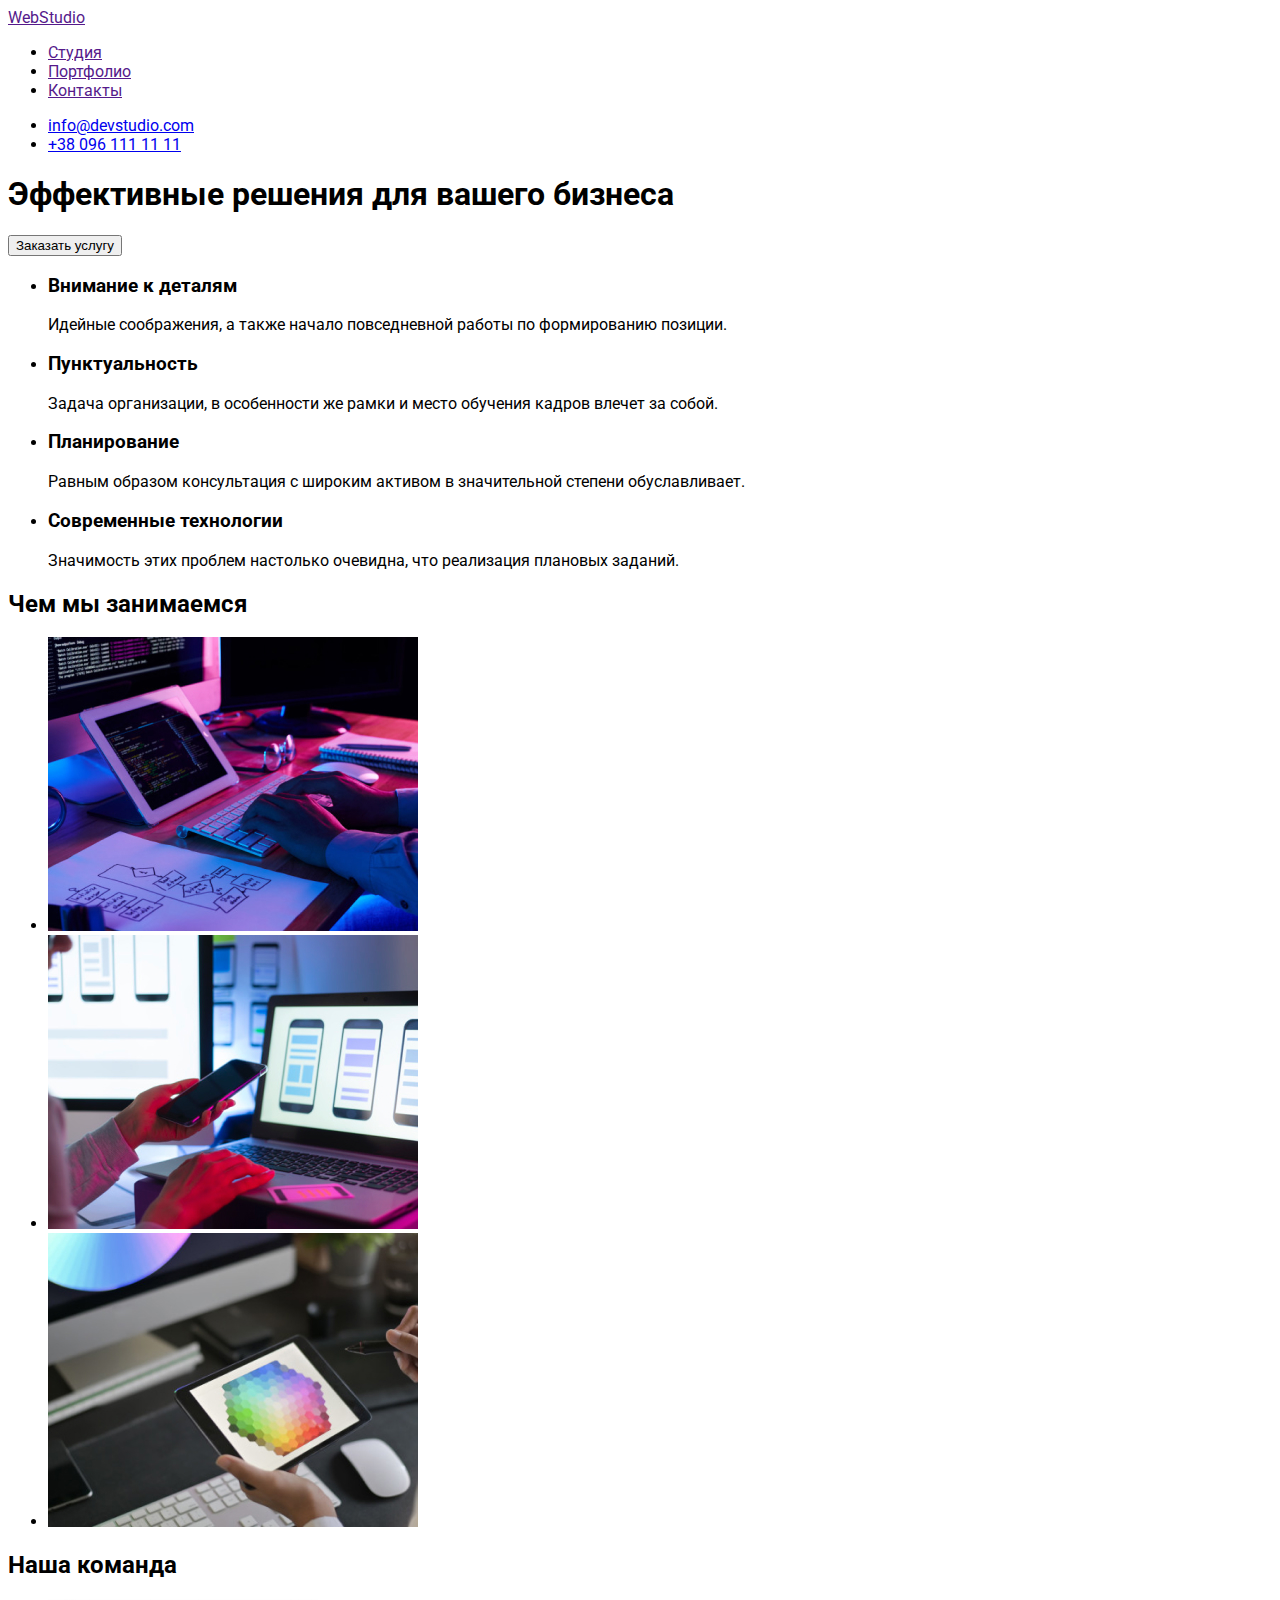
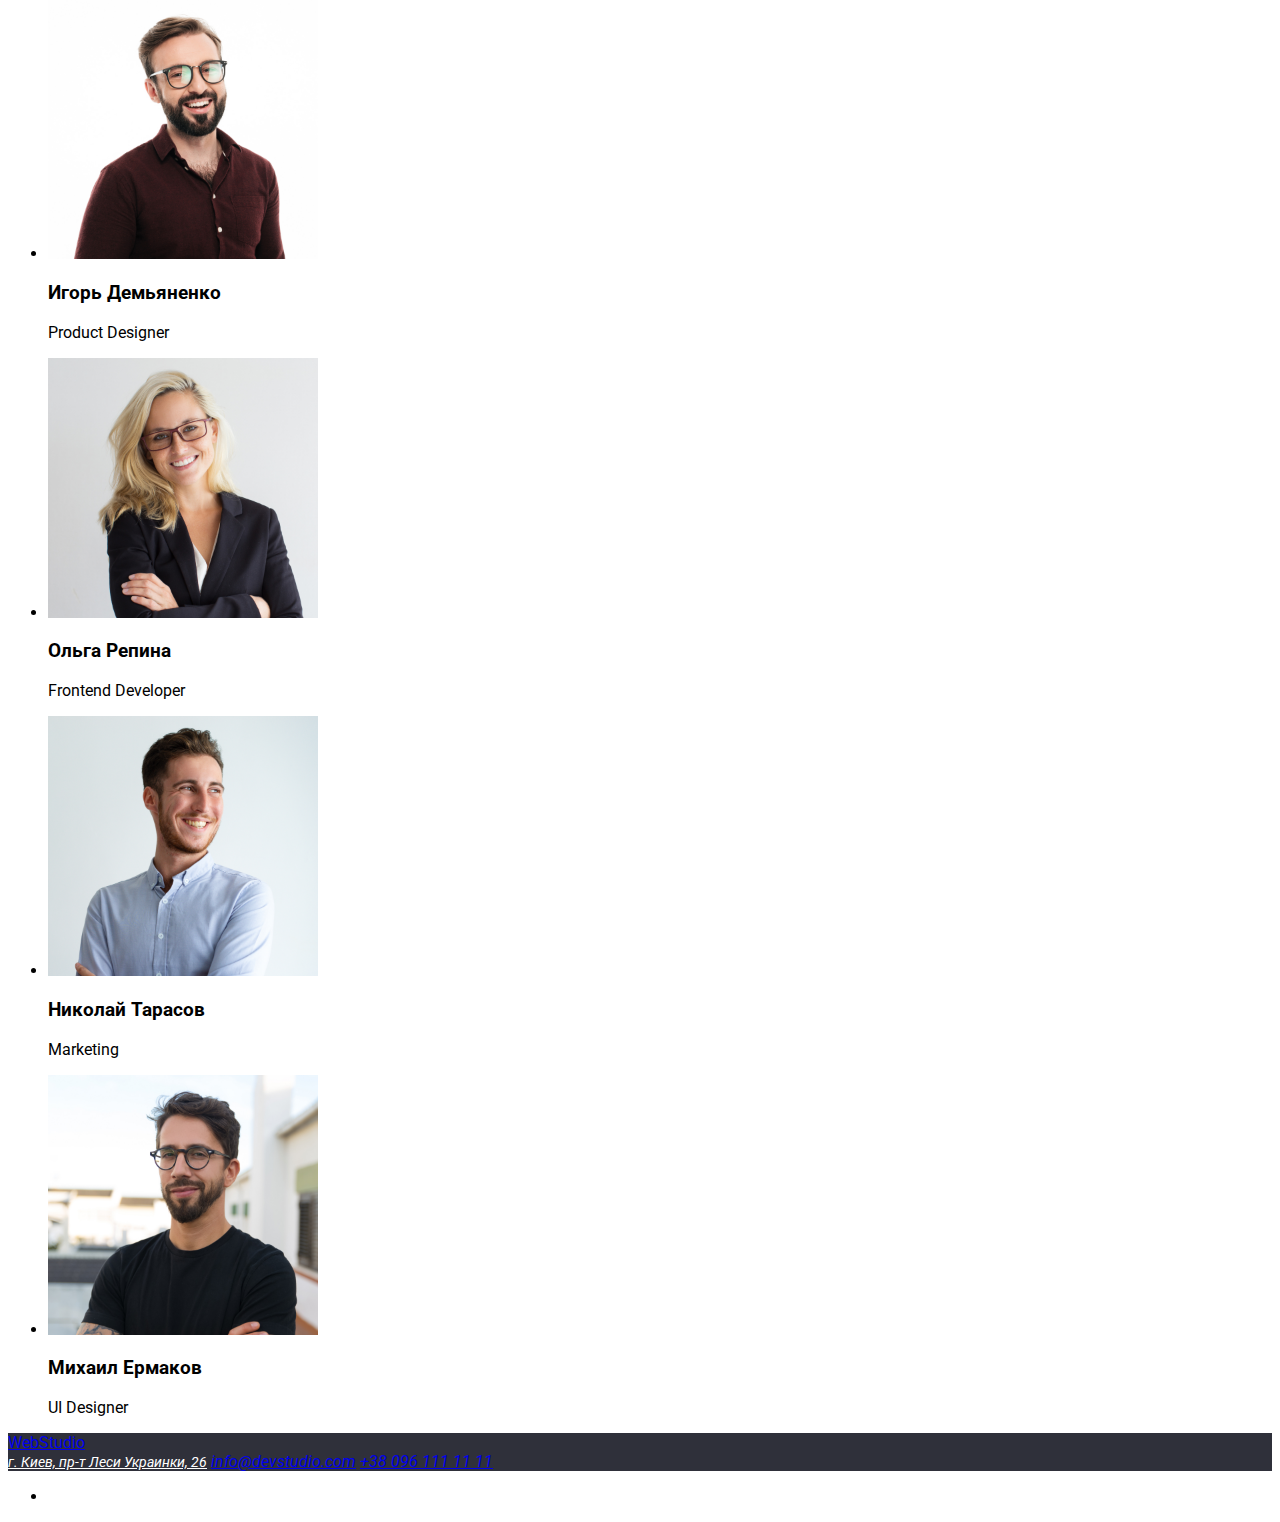
==== index.html @ 68931c60 "New" ====
<!DOCTYPE html>
<html lang="en">
  <head>
    <meta charset="UTF-8" />
    <meta http-equiv="X-UA-Compatible" content="IE=edge" />
    <meta name="viewport" content="width=device-width, initial-scale=1.0" />
    <title>Document</title>
    <link rel="stylesheet" href="./css/styles.css" />
    <link rel="preconnect" href="https://fonts.googleapis.com"> 
<link rel="preconnect" href="https://fonts.gstatic.com" crossorigin> 
<link href="https://fonts.googleapis.com/css2?family=Raleway:ital,wght@1,700&family=Roboto:ital,wght@0,500;0,700;0,900;1,400&display=swap" rel="stylesheet">
  </head>
  <body>
    <!-- Шапка сайта -->
    <header>
      <nav>
        <a href="">WebStudio</span></a>
        <ul>
          <li><a href="">Студия</a></li>
          <li><a href="">Портфолио</a></li>
          <li><a href="">Контакты</a></li>
        </ul>
      </nav>
      <ul>
        <li>
          <a class="contact-section-link" href="info@devstudio.com"
            >info@devstudio.com</a
          >
        </li>
        <li>
          <a class="contact-section-link" href="tel:+380961111111"
            >+38 096 111 11 11</a
          >
        </li>
      </ul>
    </header>

    <main>
      <!-- Герой -->
      <div>
        <section>
          <h1>Эффективные решения для вашего бизнеса</h1>
          <button type="button">Заказать услугу</button>
        </section>
      </div>

      <section>
        <ul>
          <li>
            <h3>Внимание к деталям</h3>
            <p>
              Идейные соображения, а также начало повседневной работы по формированию позиции.
            </p>
          </li>

          <li>
            <h3>Пунктуальность</h3>
            <p>
              Задача организации, в особенности же рамки и место обучения кадров влечет за собой.
            </p>
          </li>

          <li>
            <h3>Планирование</h3>
            <p>
              Равным образом консультация с широким активом в значительной степени обуславливает.
            </p>
          </li>

          <li>
            <h3>Современные технологии</h3>
            <p>
              Значимость этих проблем настолько очевидна, что реализация плановых заданий.
            </p>
          </li>
        </ul>
      </section>

      <section>
        <h2>Чем мы занимаемся</h2>
        <ul>
          <li><img src="./images/box1.jpg" alt="фото1" width="370" /></li>
          <li><img src="./images/box2.jpg" alt="фото2" width="370" /></li>
          <li><img src="./images/box3.jpg" alt="фото3" width="370" /></li>
        </ul>
      </section>

      <section>
        <h2>Наша команда</h2>
        <ul>
          <li>
            <img src="./images/img1.jpg" alt="фото4" width="270" />
            <h3>Игорь Демьяненко</h3>
            <p>Product Designer</p>
          </li>

          <li>
            <img src="./images/img2.jpg" alt="фото5" width="270" />
            <h3>Ольга Репина</h3>
            <p>Frontend Developer</p>
          </li>

          <li>
            <img src="./images/img3.jpg" alt="фото6" width="270" />
            <h3>Николай Тарасов</h3>
            <p>Marketing</p>
          </li>

          <li>
            <img src="./images/img4.jpg" alt="фото7" width="270" />
            <h3>Михаил Ермаков</h3>
            <p>UI Designer</p>
          </li>
        </ul>
      </section>
    </main>


    <footer>
      <!-- Подвал -->
      <a href="WebStudio">WebStudio</span></a>

      <address>
       <a class="contact-section-adress" href="г.Киев,пр-тЛесиУкраинки,26"
          >г. Киев, пр-т Леси Украинки, 26</a
        >
        <a class="contact-section-mail" href="info@devstudio.com">info@devstudio.com</a>
        <a class="contact-section-mob" href="tel:+380961111111">+38 096 111 11 11</a>
      </address>
    </footer>
    <ul>
      <li></li>
    </ul>
  </body>
</html>
---- css/styles.css ----
body {
  font-family: "Raleway", sans-serif;
  font-family: "Roboto", sans-serif;
  background: #ffffff;
}

.logo {
  color: #2196f3;
  font-family: Raleway;
  font-style: Bold;
  font-size: 26px;
  font-weight: 700;
  line-height: 1.2;
  
}
.logo span {
  color: #000000;
  font-family: Raleway;
  font-style: Bold;
  font-size: 26px;
  font-weight: 700;
  line-height: 1.2;
}

.link-text {
  color: #212121;
  font-family: Roboto;
  font-style: Medium;
  font-size: 14px;
  font-weight: 500;
  line-height: 1.2;
}

.link-text:hover {
  color: #2196f3;
  
}

.link-portfolio {
  color: #2196f3;
  font-family: Roboto;
  font-style: Medium;
  font-size: 14px;
  font-weight: 500;
  line-height: 1.2;
}

.link-portfolio:hover {
  color: #212121;
}

.link-contacts {
  color: #757575;
  font-family: Roboto;
  font-style: Medium;
  font-size: 14px;
  font-weight: 500;
  line-height: 1.2;
}
.link-contacts:hover {
  color: #2196f3;
}

.button {
  cursor: pointer;
  color: #212121;
  font-family: Roboto;
  font-style: Medium;
  background: #F5F4FA;
  font-size: 16px;
  font-weight: 500;
  line-height: 1,6;
}

.button:hover, button:focus {
  background: #2196f3;
  color: #ffffff;
}

}
.title {
  color: #000000;
  font-family: Roboto;
  font-style: Bold;
  font-size: 18px;
  font-weight: 700;
  line-height: 2;
}
.text {
  color: #757575;
  font-family: Roboto;
  font-style: Regular;
  font-size: 16px;
  font-weight: 400;
  line-height: 2;
}
footer{
    background: #2F303A;
}
.contact-section-adress{
  color: #FFFFFF;
  font-family: Roboto;
  font-style: Regular;
  font-size: 14px;
  font-weight: 400;
  line-height: 1,7;
}

.contact{
  color: rgba(255, 255, 255, 0.6);
  font-family: Roboto;
  font-style: normal;
  font-size: 14px;
  font-weight: 400;
  line-height: 1.7;
}
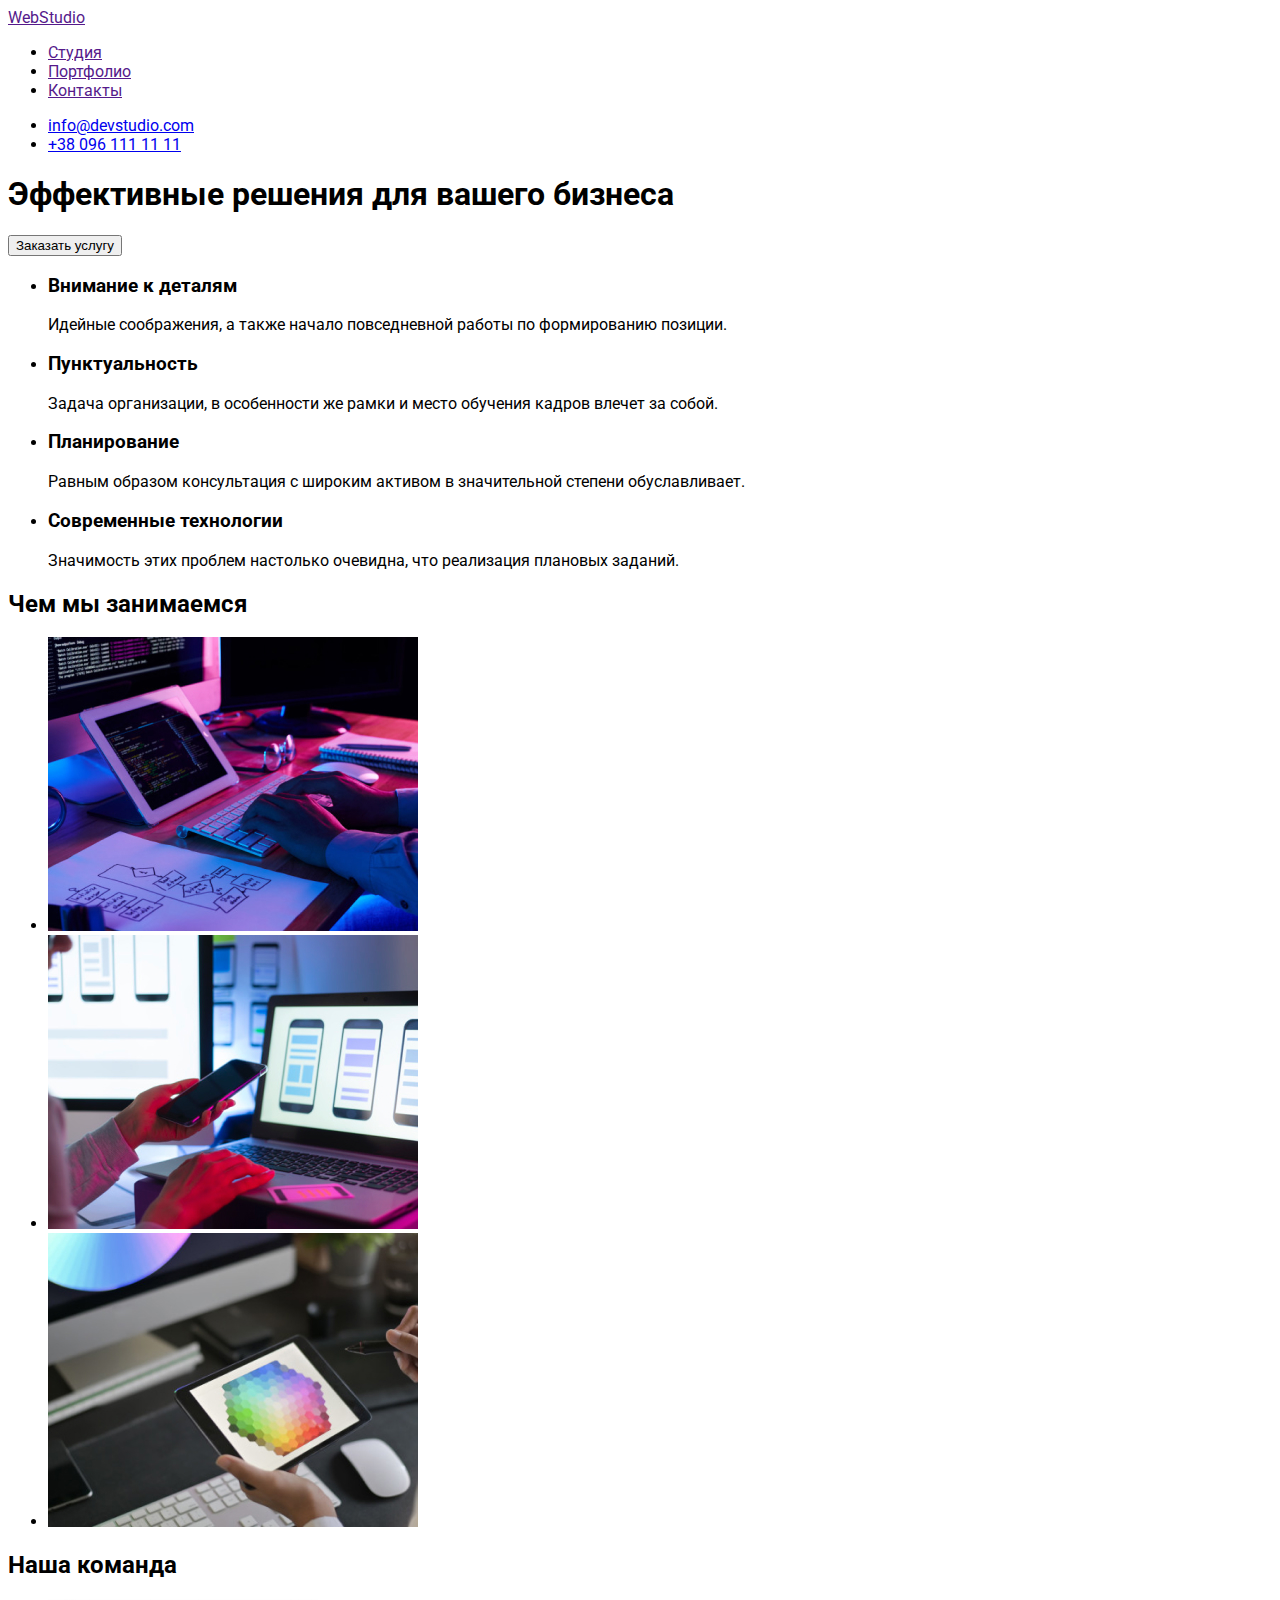
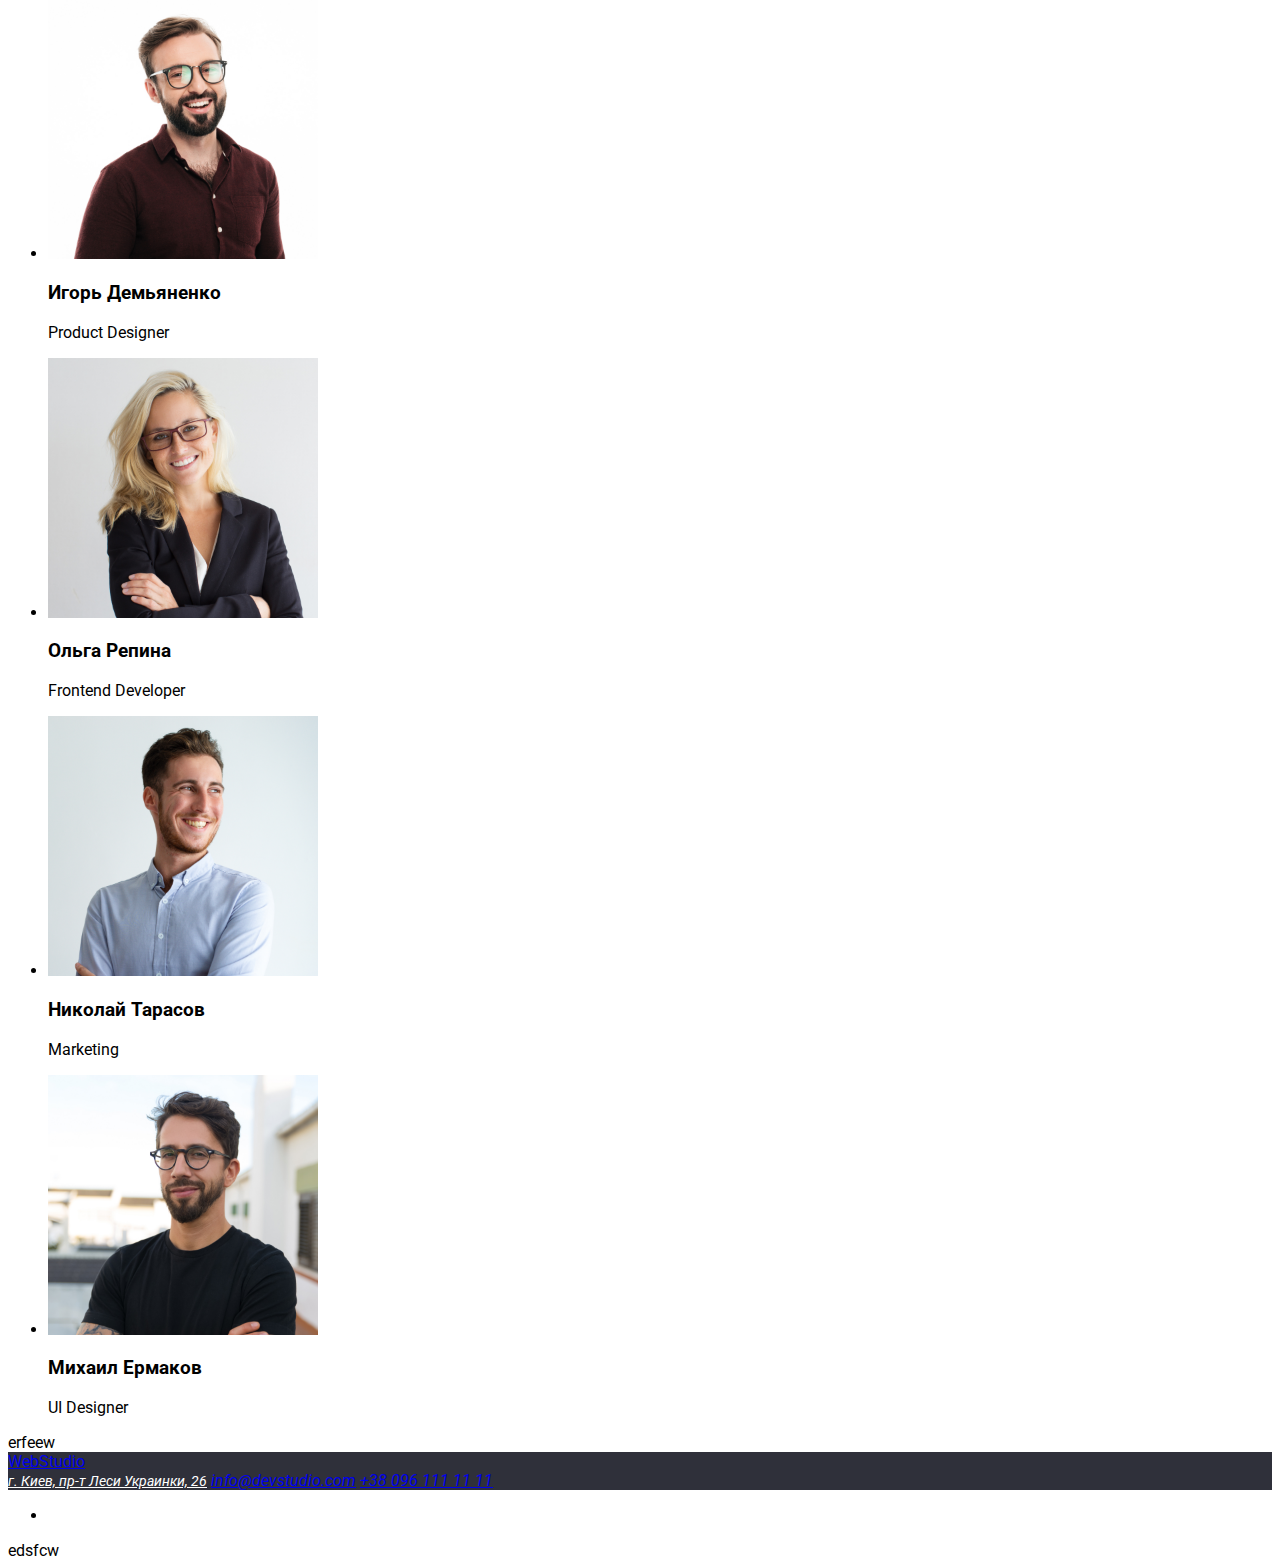
==== commit 267a525f: "N" ====
--- a/index.html
+++ b/index.html
@@ -114,7 +114,7 @@
         </ul>
       </section>
     </main>
-
+erfeew
 
     <footer>
       <!-- Подвал -->
@@ -133,3 +133,4 @@
     </ul>
   </body>
 </html>
+edsfcw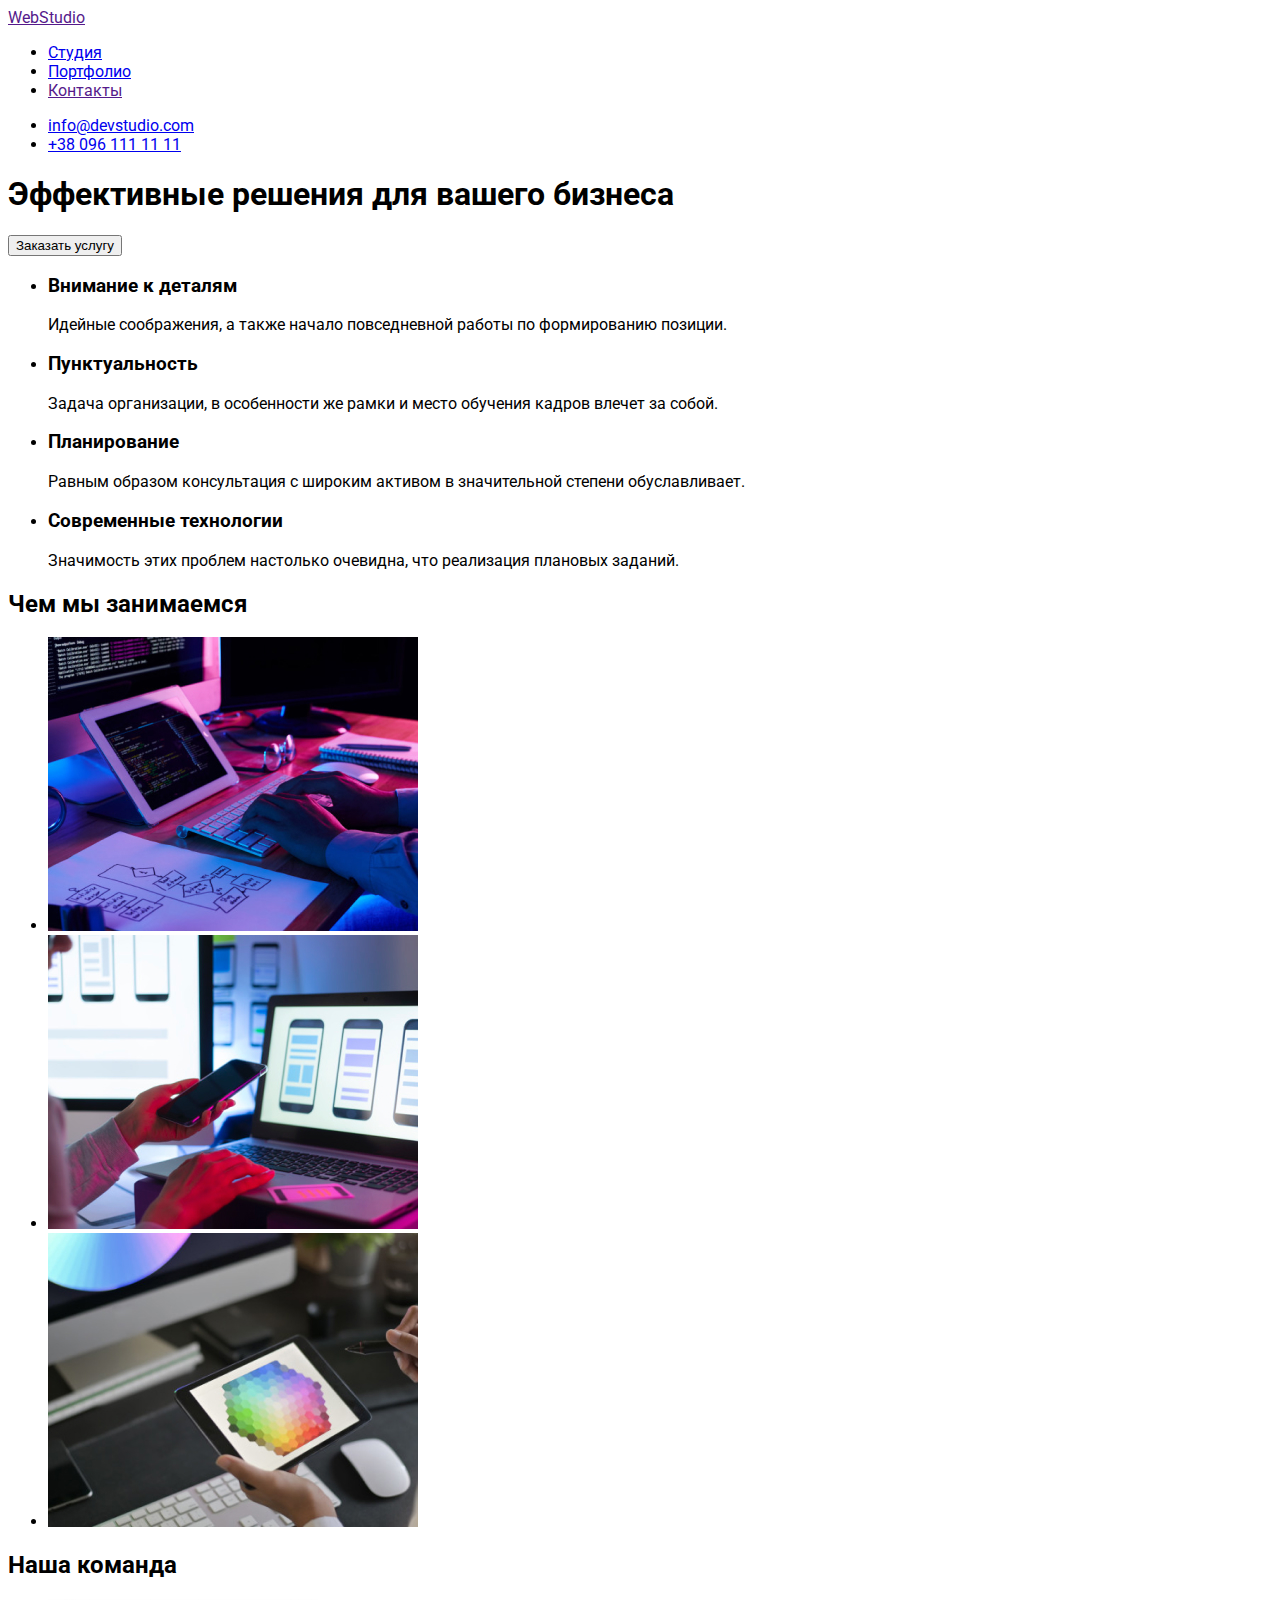
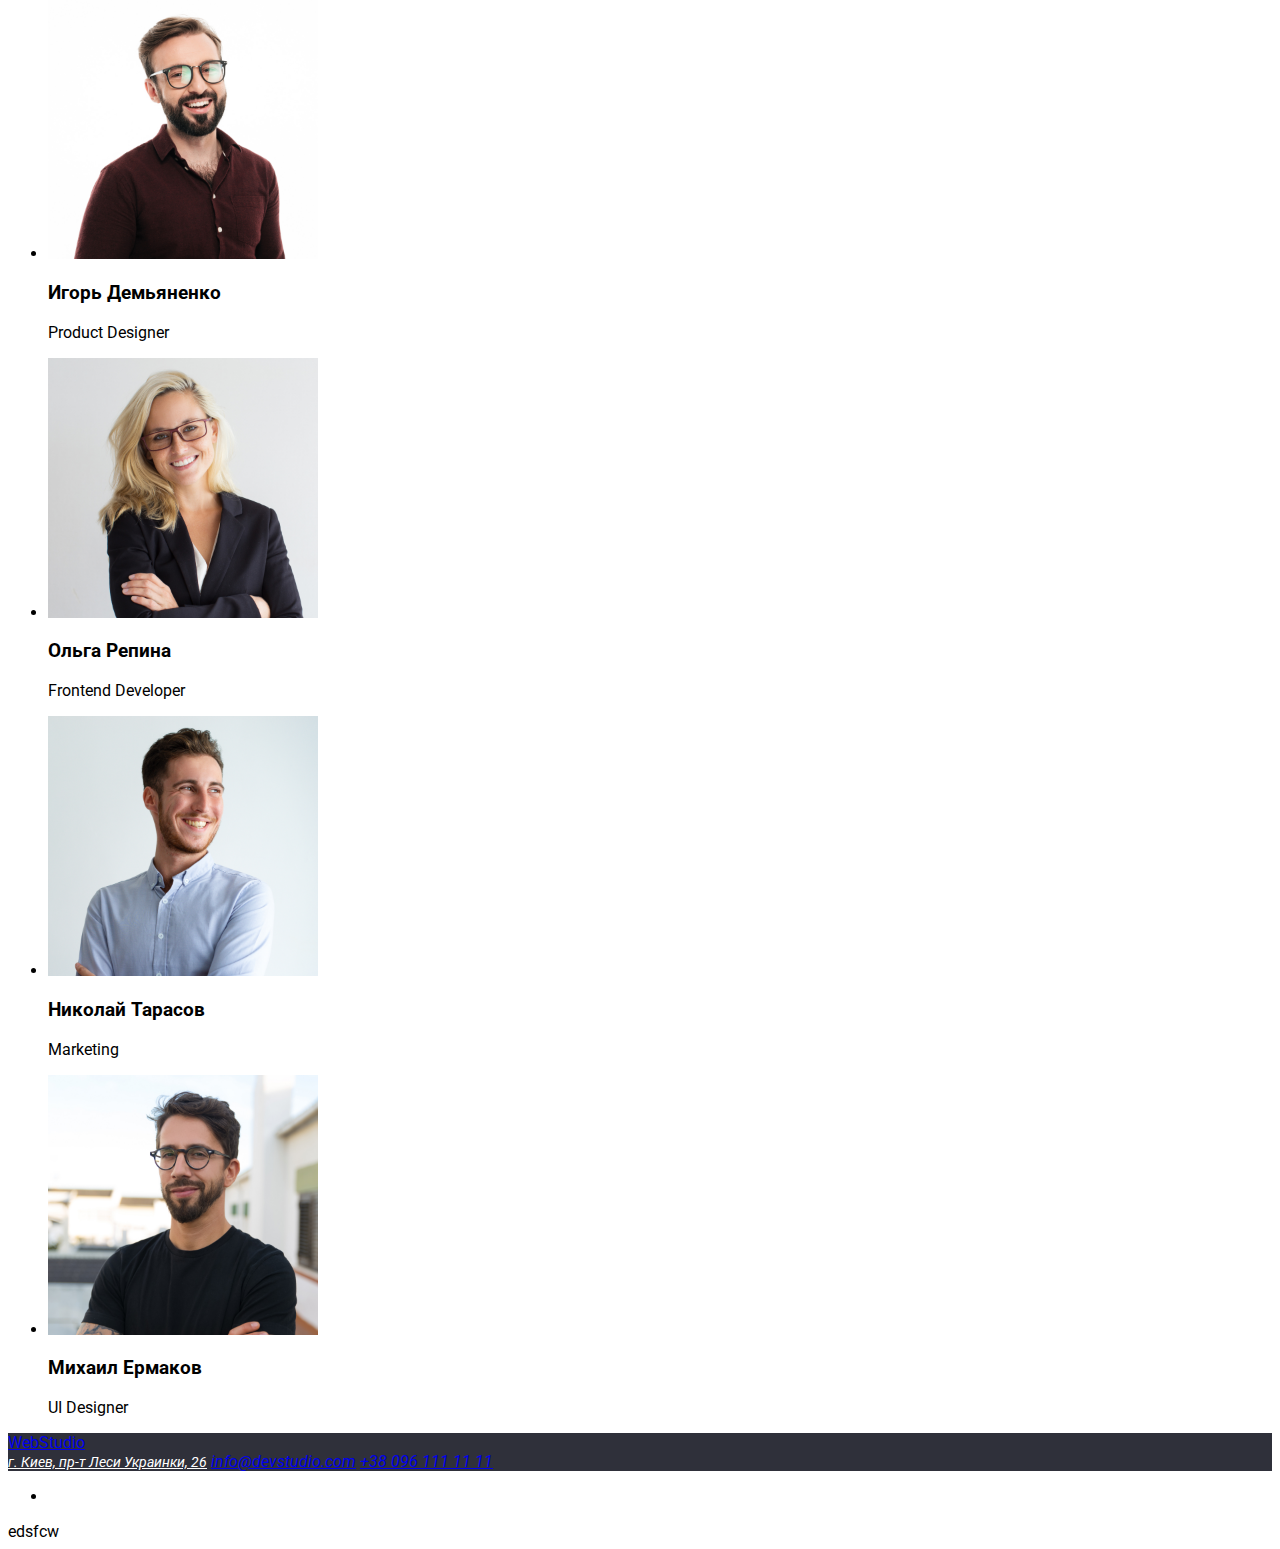
==== commit fb46b9df: "Way" ====
--- a/index.html
+++ b/index.html
@@ -16,8 +16,8 @@
       <nav>
         <a href="">WebStudio</span></a>
         <ul>
-          <li><a href="">Студия</a></li>
-          <li><a href="">Портфолио</a></li>
+          <li><a href="./index.html">Студия</a></li>
+          <li><a href="./portfolio.html">Портфолио</a></li>
           <li><a href="">Контакты</a></li>
         </ul>
       </nav>
@@ -114,8 +114,6 @@
         </ul>
       </section>
     </main>
-erfeew
-
     <footer>
       <!-- Подвал -->
       <a href="WebStudio">WebStudio</span></a>
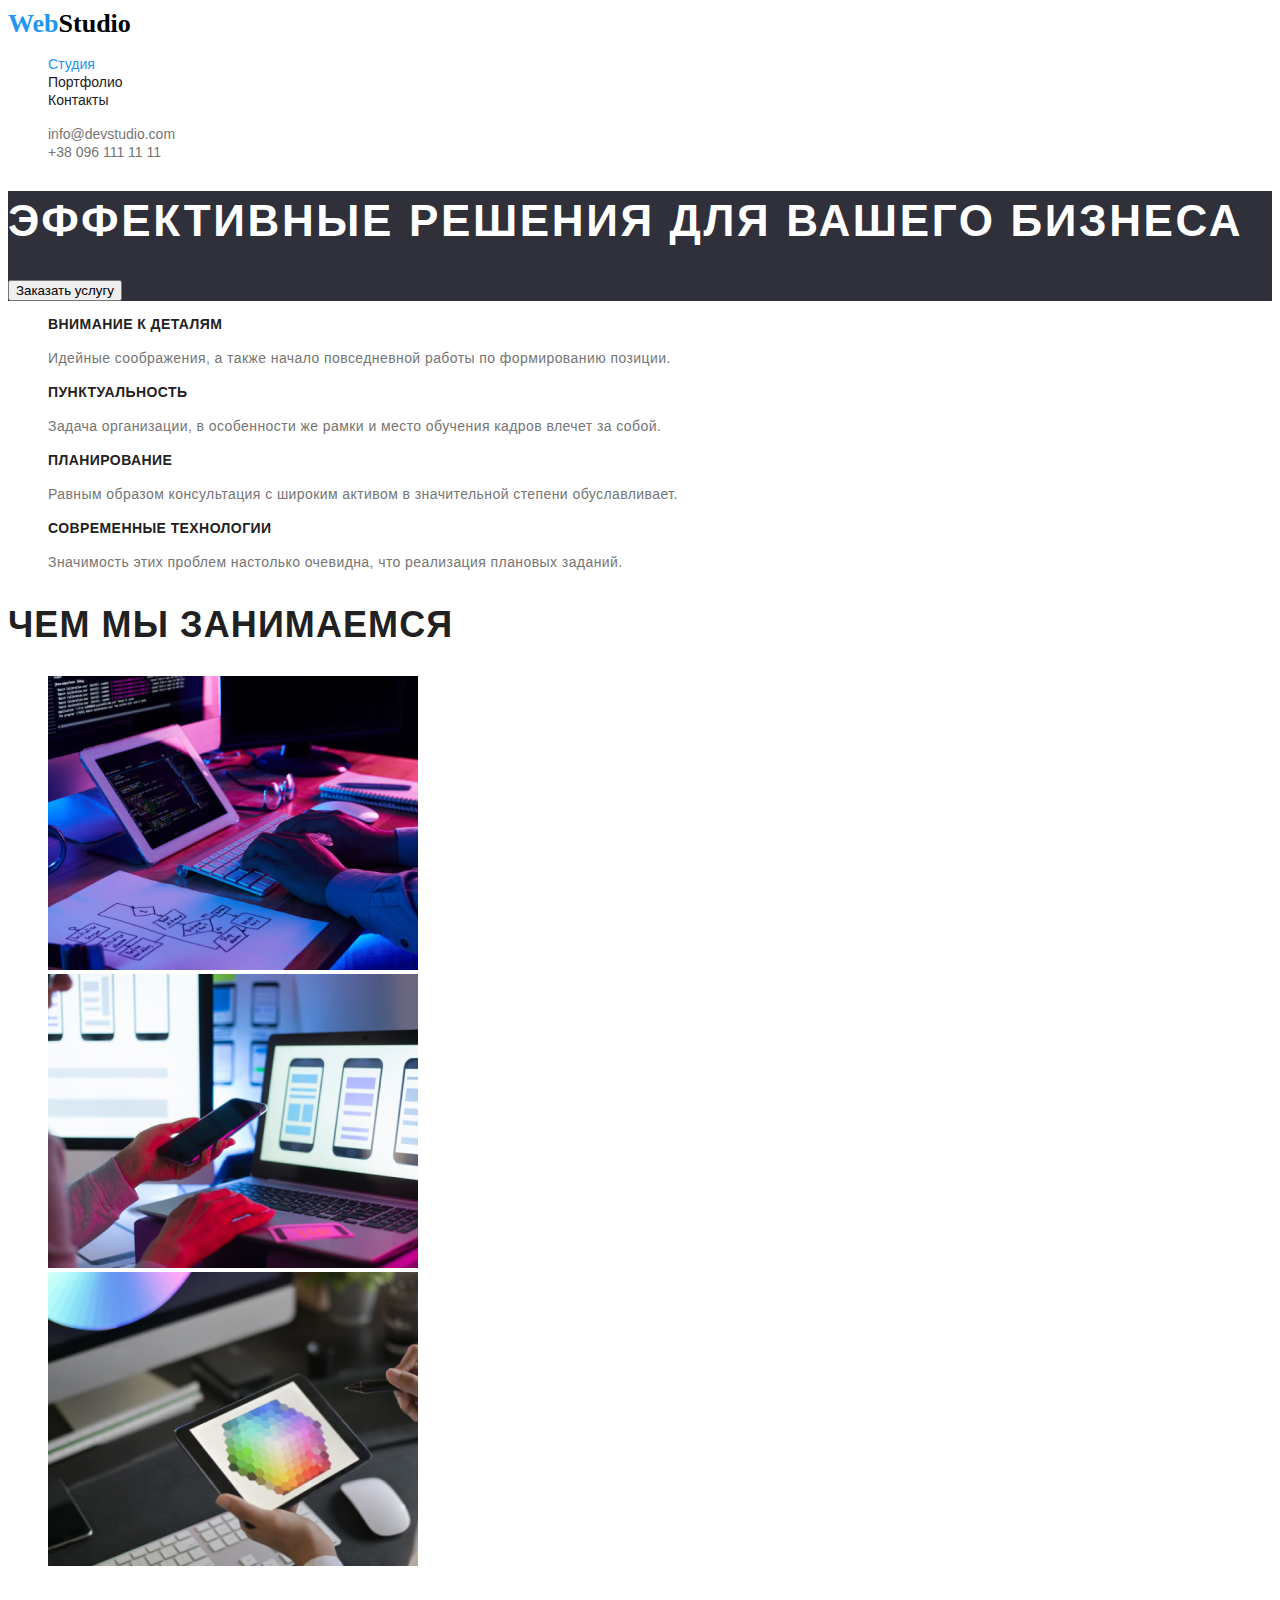
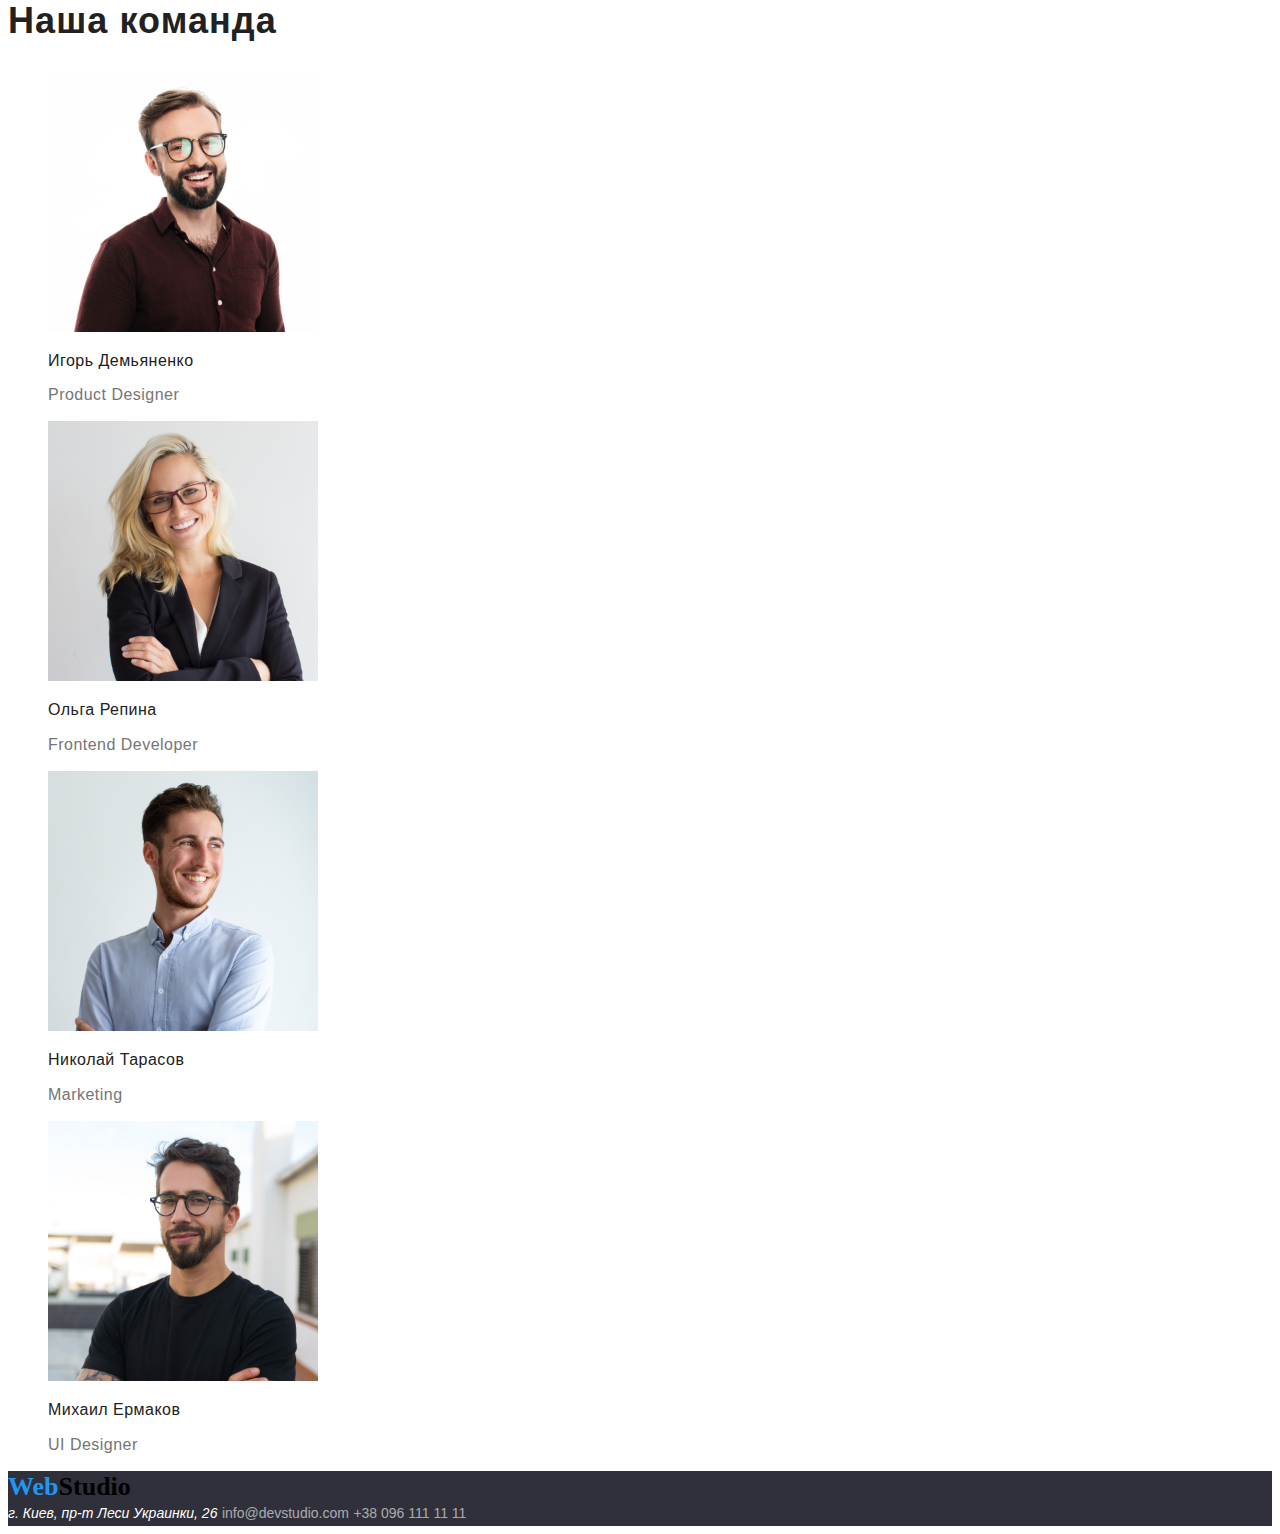
==== commit fd78f16c: "Final" ====
--- a/index.html
+++ b/index.html
@@ -6,40 +6,44 @@
     <meta name="viewport" content="width=device-width, initial-scale=1.0" />
     <title>Document</title>
     <link rel="stylesheet" href="./css/styles.css" />
-    <link rel="preconnect" href="https://fonts.googleapis.com"> 
-<link rel="preconnect" href="https://fonts.gstatic.com" crossorigin> 
-<link href="https://fonts.googleapis.com/css2?family=Raleway:ital,wght@1,700&family=Roboto:ital,wght@0,500;0,700;0,900;1,400&display=swap" rel="stylesheet">
   </head>
   <body>
     <!-- Шапка сайта -->
     <header>
       <nav>
-        <a href="">WebStudio</span></a>
+        <a class="logo" href="">Web<span>Studio</span></a>
         <ul>
-          <li><a href="./index.html">Студия</a></li>
-          <li><a href="./portfolio.html">Портфолио</a></li>
-          <li><a href="">Контакты</a></li>
+          <li><a class="link-text accent" href="./index.html">Студия</a></li>
+          <li>
+            <a class="link-text" href="./portfolio.html">Портфолио</a>
+          </li>
+          <li><a class="link-text" href="">Контакты</a></li>
         </ul>
       </nav>
       <ul>
         <li>
-          <a class="contact-section-link" href="info@devstudio.com"
+          <a
+            class="link-contacts"
+            class="contact-section-link"
+            href="info@devstudio.com"
             >info@devstudio.com</a
           >
         </li>
         <li>
-          <a class="contact-section-link" href="tel:+380961111111"
+          <a
+            class="link-contacts"
+            class="contact-section-link"
+            href="tel:+380961111111"
             >+38 096 111 11 11</a
           >
         </li>
       </ul>
     </header>
-
     <main>
       <!-- Герой -->
       <div>
-        <section>
-          <h1>Эффективные решения для вашего бизнеса</h1>
+        <section class="section">
+          <h1 class="hero">ЭФФЕКТИВНЫЕ РЕШЕНИЯ ДЛЯ ВАШЕГО БИЗНЕСА</h1>
           <button type="button">Заказать услугу</button>
         </section>
       </div>
@@ -47,37 +51,41 @@
       <section>
         <ul>
           <li>
-            <h3>Внимание к деталям</h3>
-            <p>
-              Идейные соображения, а также начало повседневной работы по формированию позиции.
+            <h3 class="title-peculiarities">ВНИМАНИЕ К ДЕТАЛЯМ</h3>
+            <p class="paragraph">
+              Идейные соображения, а также начало повседневной работы по
+              формированию позиции.
             </p>
           </li>
 
           <li>
-            <h3>Пунктуальность</h3>
-            <p>
-              Задача организации, в особенности же рамки и место обучения кадров влечет за собой.
+            <h3 class="title-peculiarities">ПУНКТУАЛЬНОСТЬ</h3>
+            <p class="paragraph">
+              Задача организации, в особенности же рамки и место обучения кадров
+              влечет за собой.
             </p>
           </li>
 
           <li>
-            <h3>Планирование</h3>
-            <p>
-              Равным образом консультация с широким активом в значительной степени обуславливает.
+            <h3 class="title-peculiarities">ПЛАНИРОВАНИЕ</h3>
+            <p class="paragraph">
+              Равным образом консультация с широким активом в значительной
+              степени обуславливает.
             </p>
           </li>
 
           <li>
-            <h3>Современные технологии</h3>
-            <p>
-              Значимость этих проблем настолько очевидна, что реализация плановых заданий.
+            <h3 class="title-peculiarities">СОВРЕМЕННЫЕ ТЕХНОЛОГИИ</h3>
+            <p class="paragraph">
+              Значимость этих проблем настолько очевидна, что реализация
+              плановых заданий.
             </p>
           </li>
         </ul>
       </section>
 
       <section>
-        <h2>Чем мы занимаемся</h2>
+        <h2 class="title-features">ЧЕМ МЫ ЗАНИМАЕМСЯ</h2>
         <ul>
           <li><img src="./images/box1.jpg" alt="фото1" width="370" /></li>
           <li><img src="./images/box2.jpg" alt="фото2" width="370" /></li>
@@ -85,50 +93,47 @@
         </ul>
       </section>
 
-      <section>
-        <h2>Наша команда</h2>
+      <section class="section-comand">
+        <h2 class="title-comand">Наша команда</h2>
         <ul>
-          <li>
+          <li class="person">
             <img src="./images/img1.jpg" alt="фото4" width="270" />
-            <h3>Игорь Демьяненко</h3>
-            <p>Product Designer</p>
+            <h3 class="title-person">Игорь Демьяненко</h3>
+            <p class="profession">Product Designer</p>
           </li>
 
-          <li>
+          <li class="person">
             <img src="./images/img2.jpg" alt="фото5" width="270" />
-            <h3>Ольга Репина</h3>
-            <p>Frontend Developer</p>
+            <h3 class="title-person">Ольга Репина</h3>
+            <p class="profession">Frontend Developer</p>
           </li>
 
-          <li>
+          <li class="person">
             <img src="./images/img3.jpg" alt="фото6" width="270" />
-            <h3>Николай Тарасов</h3>
-            <p>Marketing</p>
+            <h3 class="title-person">Николай Тарасов</h3>
+            <p class="profession">Marketing</p>
           </li>
 
-          <li>
+          <li class="person">
             <img src="./images/img4.jpg" alt="фото7" width="270" />
-            <h3>Михаил Ермаков</h3>
-            <p>UI Designer</p>
+            <h3 class="title-person">Михаил Ермаков</h3>
+            <p class="profession">UI Designer</p>
           </li>
         </ul>
       </section>
     </main>
+
     <footer>
       <!-- Подвал -->
-      <a href="WebStudio">WebStudio</span></a>
+      <a class="logo" href="WebStudio">Web<span>Studio</span></a>
 
       <address>
-       <a class="contact-section-adress" href="г.Киев,пр-тЛесиУкраинки,26"
+        <a class="contact-section-adress" href="г.Киев,пр-тЛесиУкраинки,26"
           >г. Киев, пр-т Леси Украинки, 26</a
         >
-        <a class="contact-section-mail" href="info@devstudio.com">info@devstudio.com</a>
-        <a class="contact-section-mob" href="tel:+380961111111">+38 096 111 11 11</a>
+        <a class="contact" href="info@devstudio.com">info@devstudio.com</a>
+        <a class="contact" href="tel:+380961111111">+38 096 111 11 11</a>
       </address>
     </footer>
-    <ul>
-      <li></li>
-    </ul>
   </body>
 </html>
-edsfcw--- a/css/styles.css
+++ b/css/styles.css
@@ -1,7 +1,16 @@
 body {
-  font-family: "Raleway", sans-serif;
+  /* font-family: "Raleway", sans-serif;  */
   font-family: "Roboto", sans-serif;
+  font-size: normal;
   background: #ffffff;
+}
+
+ul {
+  list-style-type: none;
+}
+
+a {
+  text-decoration: none;
 }
 
 .logo {
@@ -11,7 +20,6 @@
   font-size: 26px;
   font-weight: 700;
   line-height: 1.2;
-  
 }
 .logo span {
   color: #000000;
@@ -24,34 +32,23 @@
 
 .link-text {
   color: #212121;
-  font-family: Roboto;
   font-style: Medium;
   font-size: 14px;
   font-weight: 500;
   line-height: 1.2;
 }
 
-.link-text:hover {
+.link-text.accent {
   color: #2196f3;
-  
 }
 
-.link-portfolio {
+.link-text:hover,
+.link-text:focus {
   color: #2196f3;
-  font-family: Roboto;
-  font-style: Medium;
-  font-size: 14px;
-  font-weight: 500;
-  line-height: 1.2;
-}
-
-.link-portfolio:hover {
-  color: #212121;
 }
 
 .link-contacts {
   color: #757575;
-  font-family: Roboto;
   font-style: Medium;
   font-size: 14px;
   font-weight: 500;
@@ -61,26 +58,36 @@
   color: #2196f3;
 }
 
+.section {
+  background: #2f303a;
+}
+
+.hero {
+  font-weight: 900;
+  font-size: 44px;
+  line-height: 1.36;
+  letter-spacing: 0.06em;
+  color: #ffffff;
+}
+
 .button {
   cursor: pointer;
   color: #212121;
-  font-family: Roboto;
   font-style: Medium;
-  background: #F5F4FA;
+  background: #f5f4fa;
   font-size: 16px;
   font-weight: 500;
-  line-height: 1,6;
+  line-height: 1, 6;
 }
 
-.button:hover, button:focus {
+.button:hover,
+button:focus {
   background: #2196f3;
   color: #ffffff;
 }
 
-}
 .title {
   color: #000000;
-  font-family: Roboto;
   font-style: Bold;
   font-size: 18px;
   font-weight: 700;
@@ -88,29 +95,75 @@
 }
 .text {
   color: #757575;
-  font-family: Roboto;
   font-style: Regular;
   font-size: 16px;
   font-weight: 400;
   line-height: 2;
 }
-footer{
-    background: #2F303A;
+
+.title-peculiarities {
+  font-weight: 700;
+  font-size: 14px;
+  line-height: 1.14;
+  letter-spacing: 0.03em;
+  color: #212121;
 }
-.contact-section-adress{
-  color: #FFFFFF;
-  font-family: Roboto;
+
+.paragraph {
+  font-weight: 400;
+  font-size: 14px;
+  line-height: 1.71;
+  letter-spacing: 0.03em;
+  color: #757575;
+}
+
+.title-features {
+  font-weight: 700;
+  font-size: 36px;
+  line-height: 1.16;
+  letter-spacing: 0.03em;
+  color: #212121;
+}
+
+.title-comand {
+  font-weight: 700;
+  font-size: 36px;
+  line-height: 1.16;
+  letter-spacing: 0.03em;
+  color: #212121;
+}
+
+.title-person {
+  font-weight: 500;
+  font-size: 16px;
+  line-height: 1.18;
+  letter-spacing: 0.03em;
+  color: #212121;
+}
+
+.profession {
+  font-weight: 400;
+  font-size: 16px;
+  line-height: 1.18;
+  letter-spacing: 0.03em;
+  color: #757575;
+}
+
+footer {
+  background: #2f303a;
+}
+.contact-section-adress {
+  color: #ffffff;
   font-style: Regular;
   font-size: 14px;
   font-weight: 400;
-  line-height: 1,7;
+  line-height: 1, 7;
 }
 
-.contact{
+.contact {
   color: rgba(255, 255, 255, 0.6);
-  font-family: Roboto;
   font-style: normal;
   font-size: 14px;
   font-weight: 400;
   line-height: 1.7;
-}+}
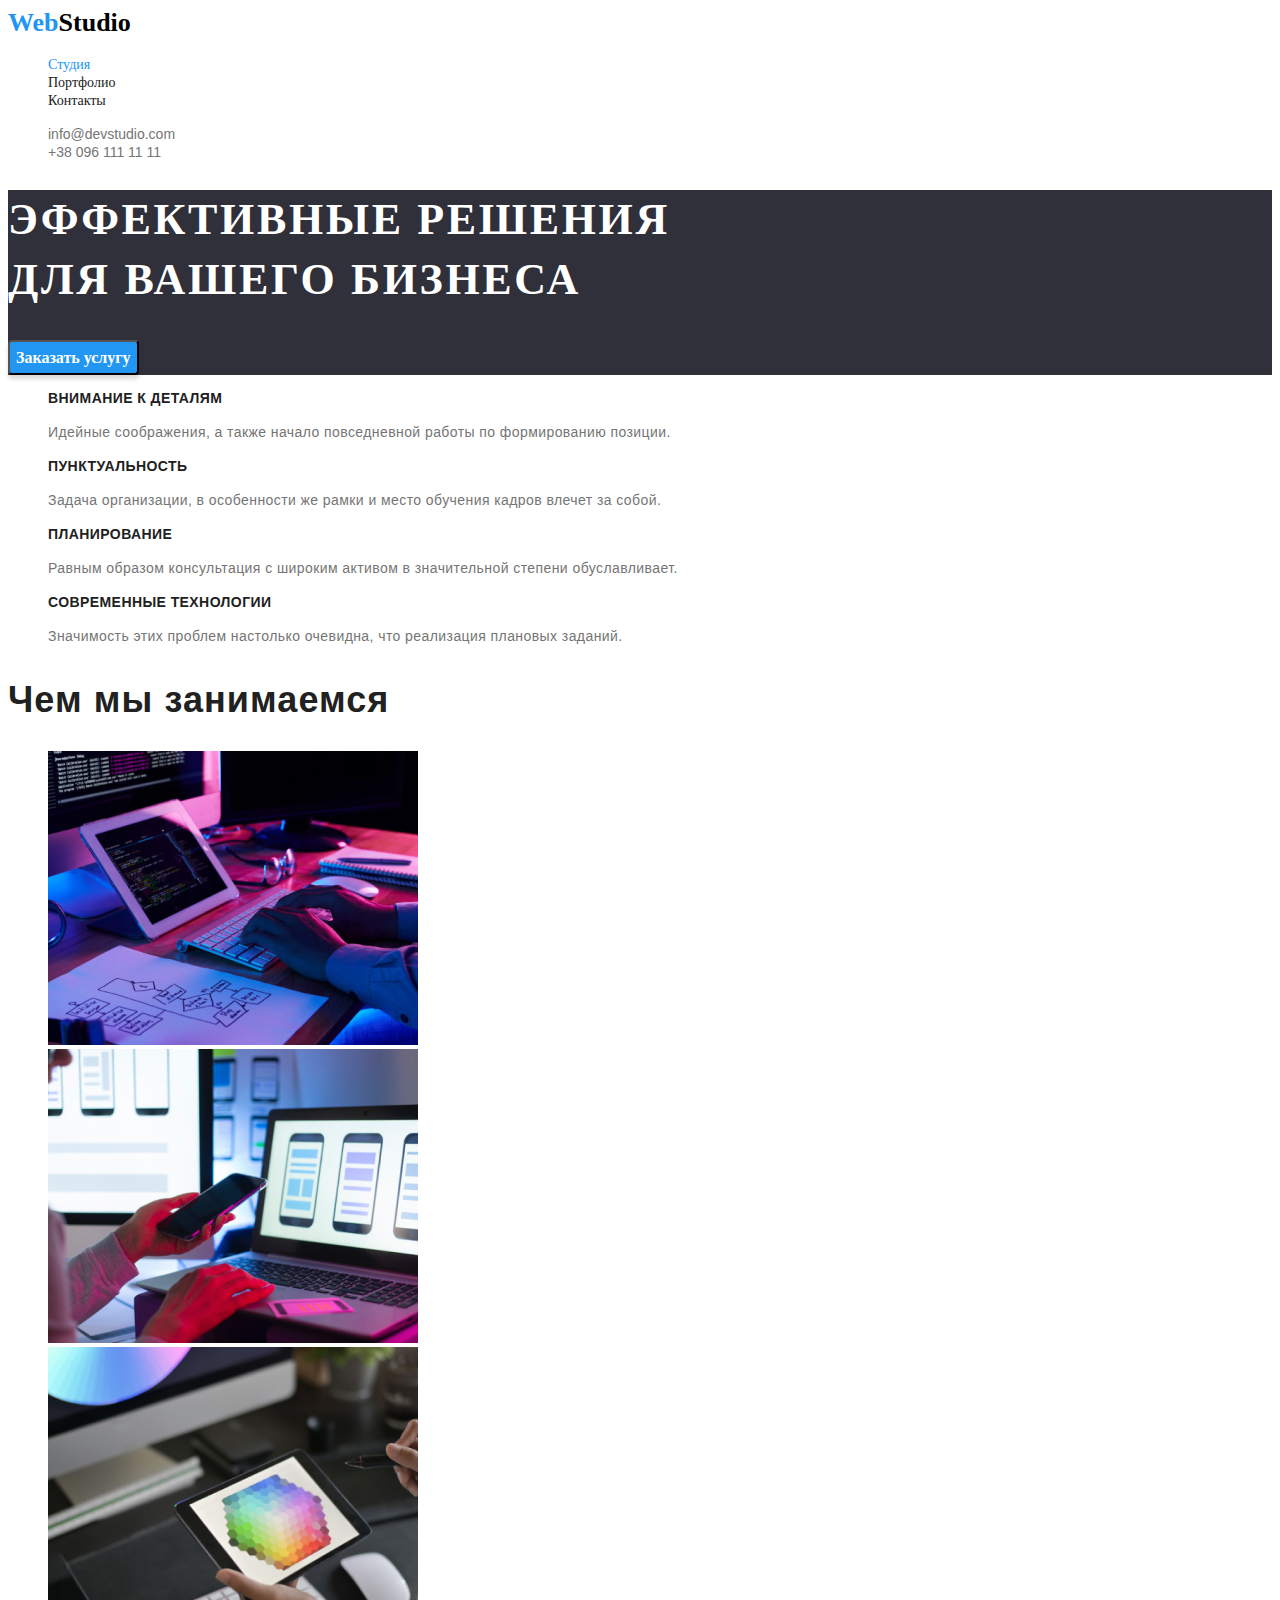
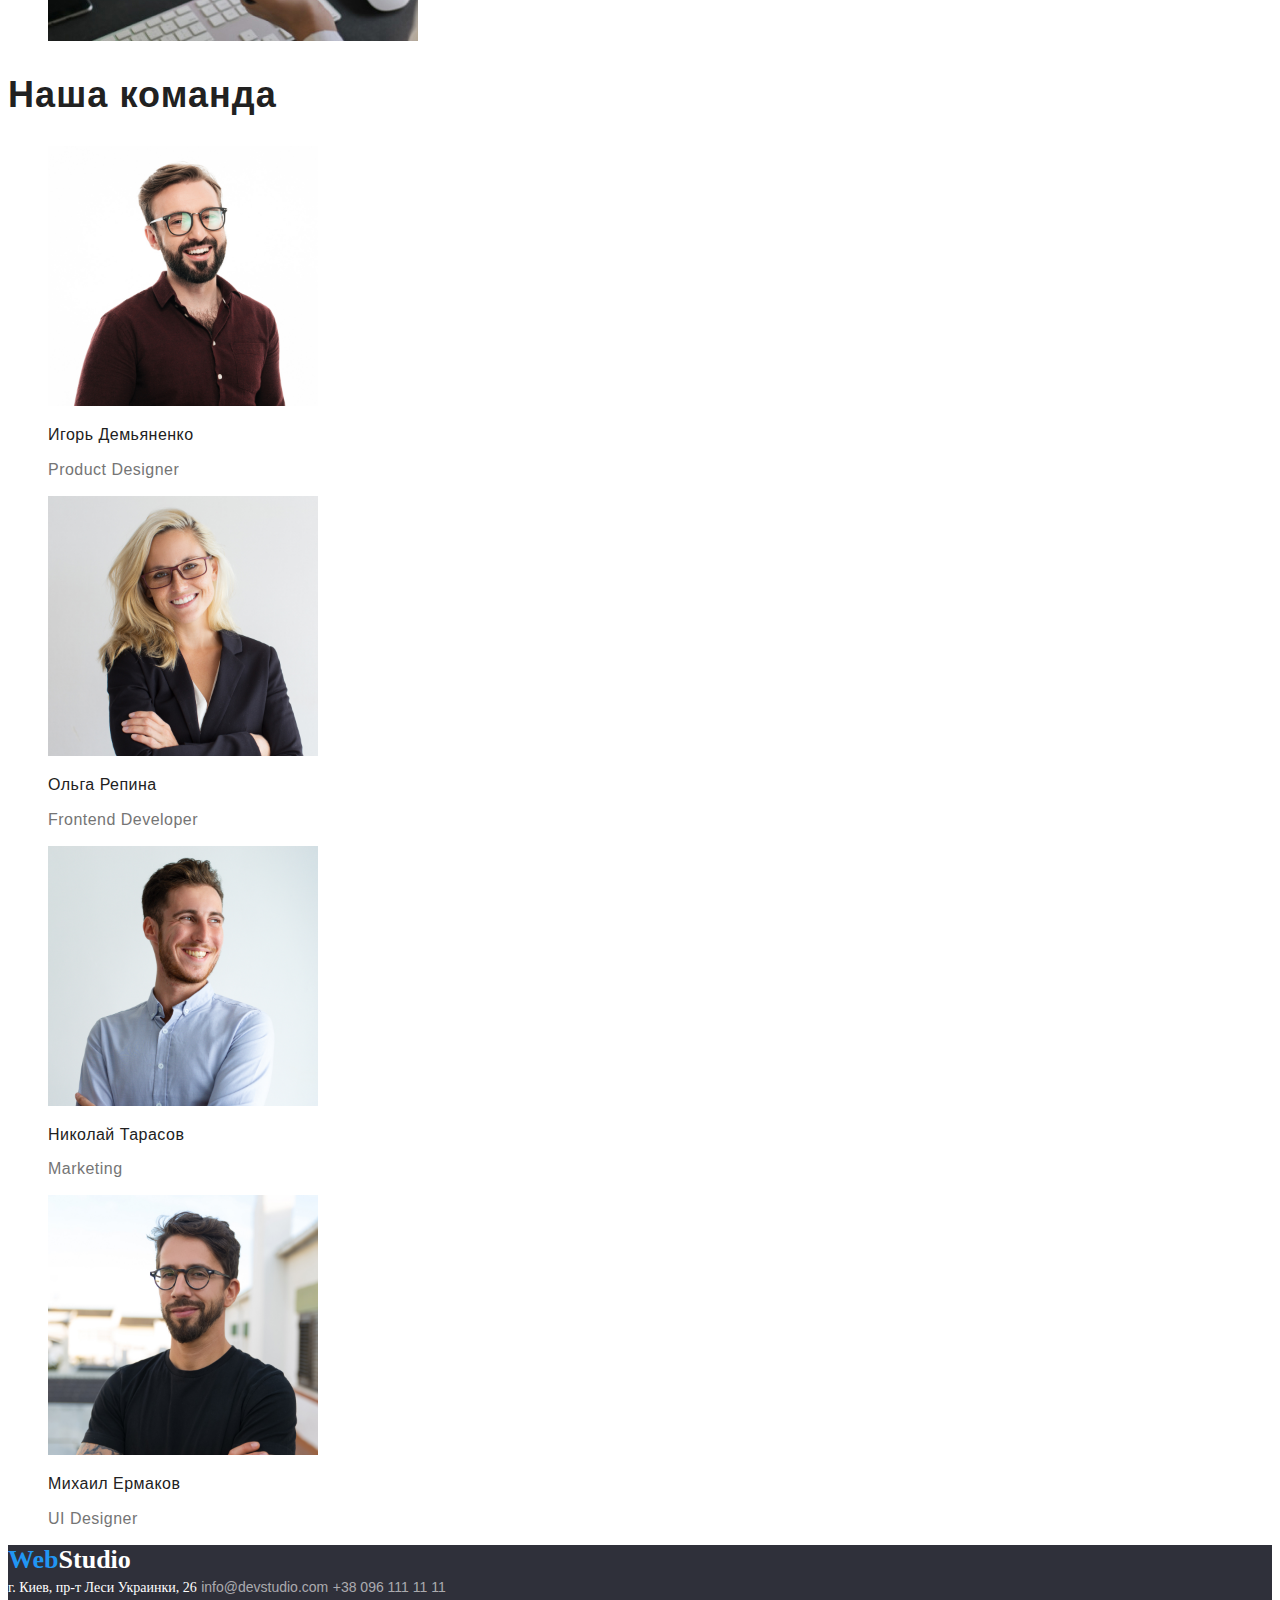
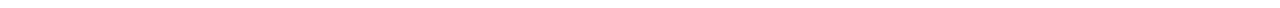
==== commit 43ae16f7: "Styles" ====
--- a/index.html
+++ b/index.html
@@ -43,8 +43,8 @@
       <!-- Герой -->
       <div>
         <section class="section">
-          <h1 class="hero">ЭФФЕКТИВНЫЕ РЕШЕНИЯ ДЛЯ ВАШЕГО БИЗНЕСА</h1>
-          <button type="button">Заказать услугу</button>
+          <h1 class="hero">ЭФФЕКТИВНЫЕ РЕШЕНИЯ <br />ДЛЯ ВАШЕГО БИЗНЕСА</h1>
+          <button class="button-hero" type="">Заказать услугу</button>
         </section>
       </div>
 
@@ -85,7 +85,7 @@
       </section>
 
       <section>
-        <h2 class="title-features">ЧЕМ МЫ ЗАНИМАЕМСЯ</h2>
+        <h2 class="title-features">Чем мы занимаемся</h2>
         <ul>
           <li><img src="./images/box1.jpg" alt="фото1" width="370" /></li>
           <li><img src="./images/box2.jpg" alt="фото2" width="370" /></li>
@@ -125,7 +125,7 @@
 
     <footer>
       <!-- Подвал -->
-      <a class="logo" href="WebStudio">Web<span>Studio</span></a>
+      <a class="logo-footer" href="WebStudio">Web<span>Studio</span></a>
 
       <address>
         <a class="contact-section-adress" href="г.Киев,пр-тЛесиУкраинки,26"
--- a/css/styles.css
+++ b/css/styles.css
@@ -16,26 +16,27 @@
 .logo {
   color: #2196f3;
   font-family: Raleway;
-  font-style: Bold;
-  font-size: 26px;
-  font-weight: 700;
-  line-height: 1.2;
+  font-style: normal;
+  font-size: 26px;
+  font-weight: 700;
+  line-height: 1.19;
 }
 .logo span {
   color: #000000;
   font-family: Raleway;
-  font-style: Bold;
-  font-size: 26px;
-  font-weight: 700;
-  line-height: 1.2;
+  font-style: normal;
+  font-size: 26px;
+  font-weight: 700;
+  line-height: 1.19;
 }
 
 .link-text {
-  color: #212121;
-  font-style: Medium;
-  font-size: 14px;
-  font-weight: 500;
-  line-height: 1.2;
+  font-family: "Roboto";
+  color: #212121;
+  font-style: normal;
+  font-size: 14px;
+  font-weight: 500;
+  line-height: 1.14;
 }
 
 .link-text.accent {
@@ -63,6 +64,8 @@
 }
 
 .hero {
+  font-family: "Roboto";
+  font-style: normal;
   font-weight: 900;
   font-size: 44px;
   line-height: 1.36;
@@ -70,14 +73,26 @@
   color: #ffffff;
 }
 
+.button-hero {
+  font-family: "Roboto";
+  color: #ffffff;
+  background: #2196f3;
+  font-style: normal;
+  font-weight: 700;
+  font-size: 16px;
+  line-height: 1.87;
+  border-radius: 4px;
+  box-shadow: 0px 4px 4px rgba(0, 0, 0, 0.15);
+}
+
 .button {
   cursor: pointer;
   color: #212121;
-  font-style: Medium;
+  font-style: normal;
   background: #f5f4fa;
   font-size: 16px;
   font-weight: 500;
-  line-height: 1, 6;
+  line-height: 1.62;
 }
 
 .button:hover,
@@ -152,12 +167,31 @@
 footer {
   background: #2f303a;
 }
+
+.logo-footer {
+  color: #2196f3;
+  font-family: Raleway;
+  font-style: normal;
+  font-size: 26px;
+  font-weight: 700;
+  line-height: 1.19;
+}
+.logo-footer span {
+  color: #ffffff;
+  font-family: Raleway;
+  font-style: normal;
+  font-size: 26px;
+  font-weight: 700;
+  line-height: 1.19;
+}
+
 .contact-section-adress {
   color: #ffffff;
-  font-style: Regular;
-  font-size: 14px;
-  font-weight: 400;
-  line-height: 1, 7;
+  font-family: "Roboto";
+  font-style: normal;
+  font-size: 14px;
+  font-weight: 400;
+  line-height: 1.7;
 }
 
 .contact {
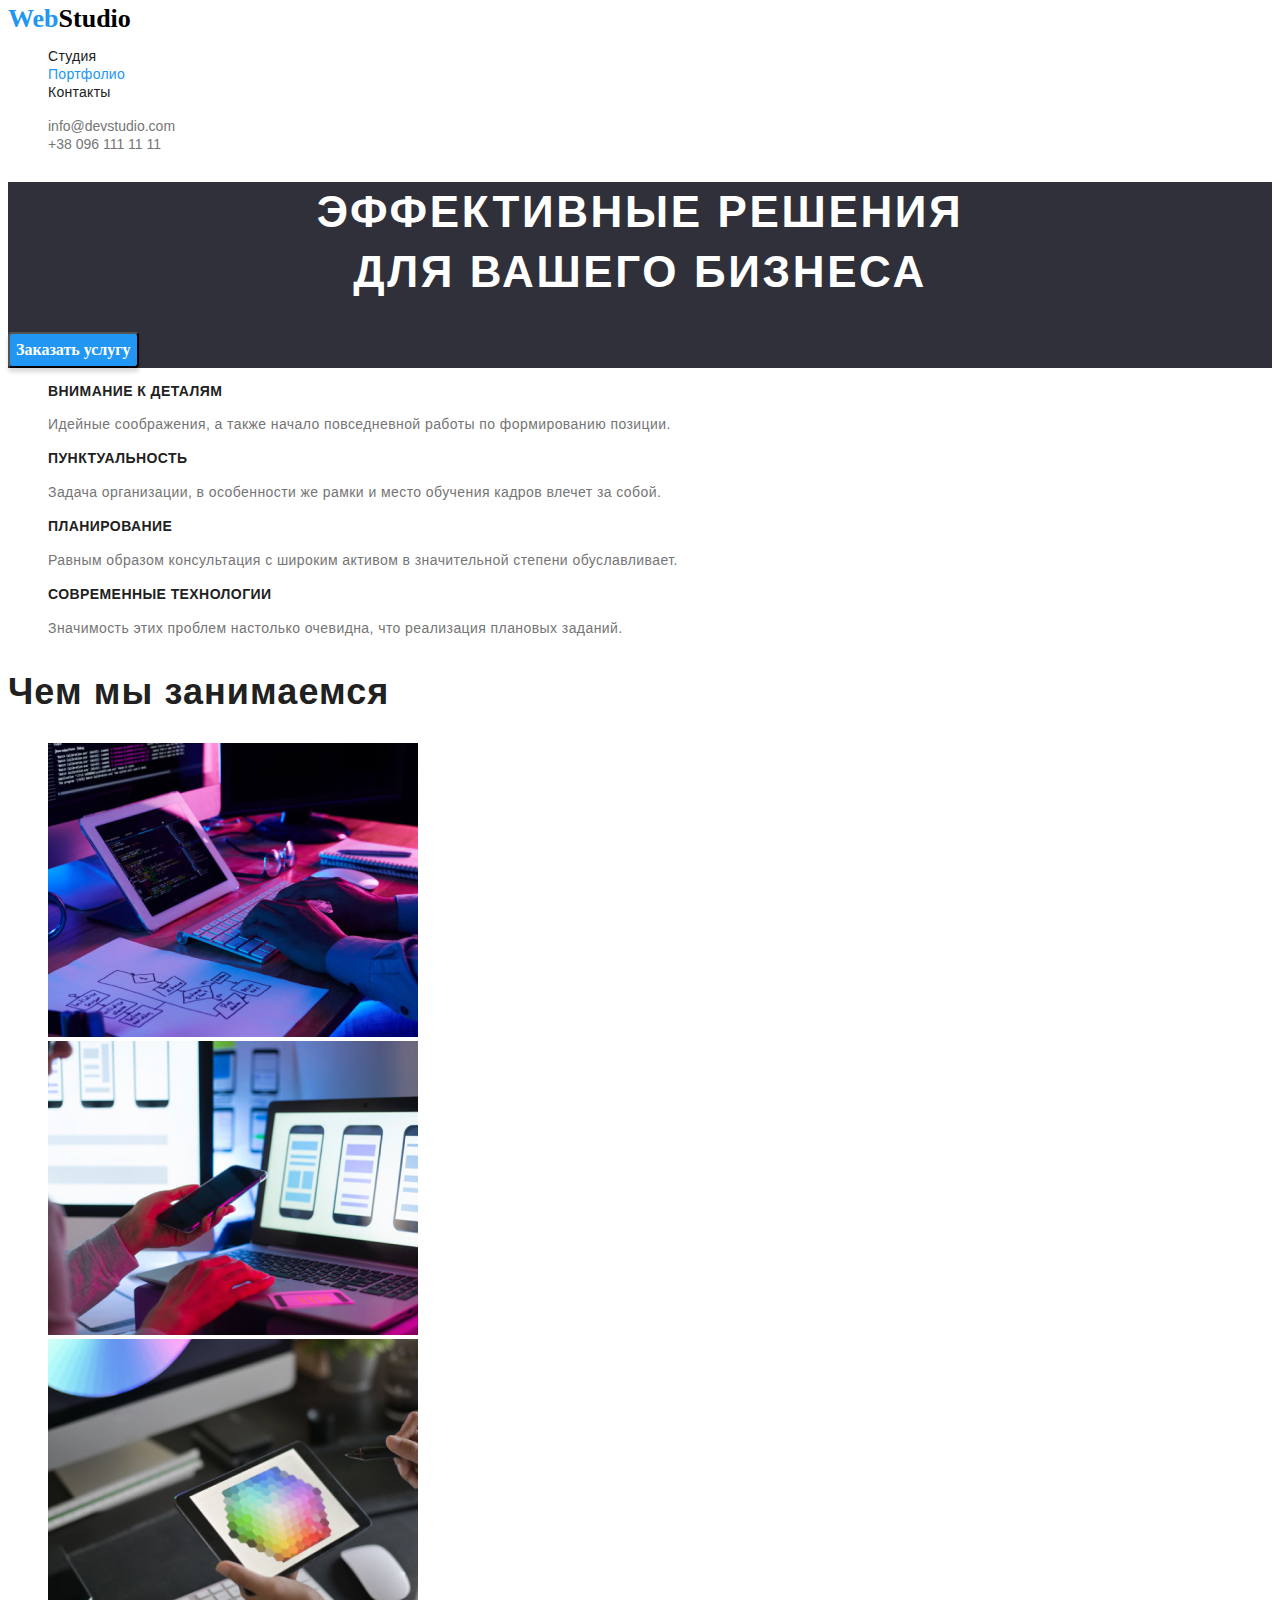
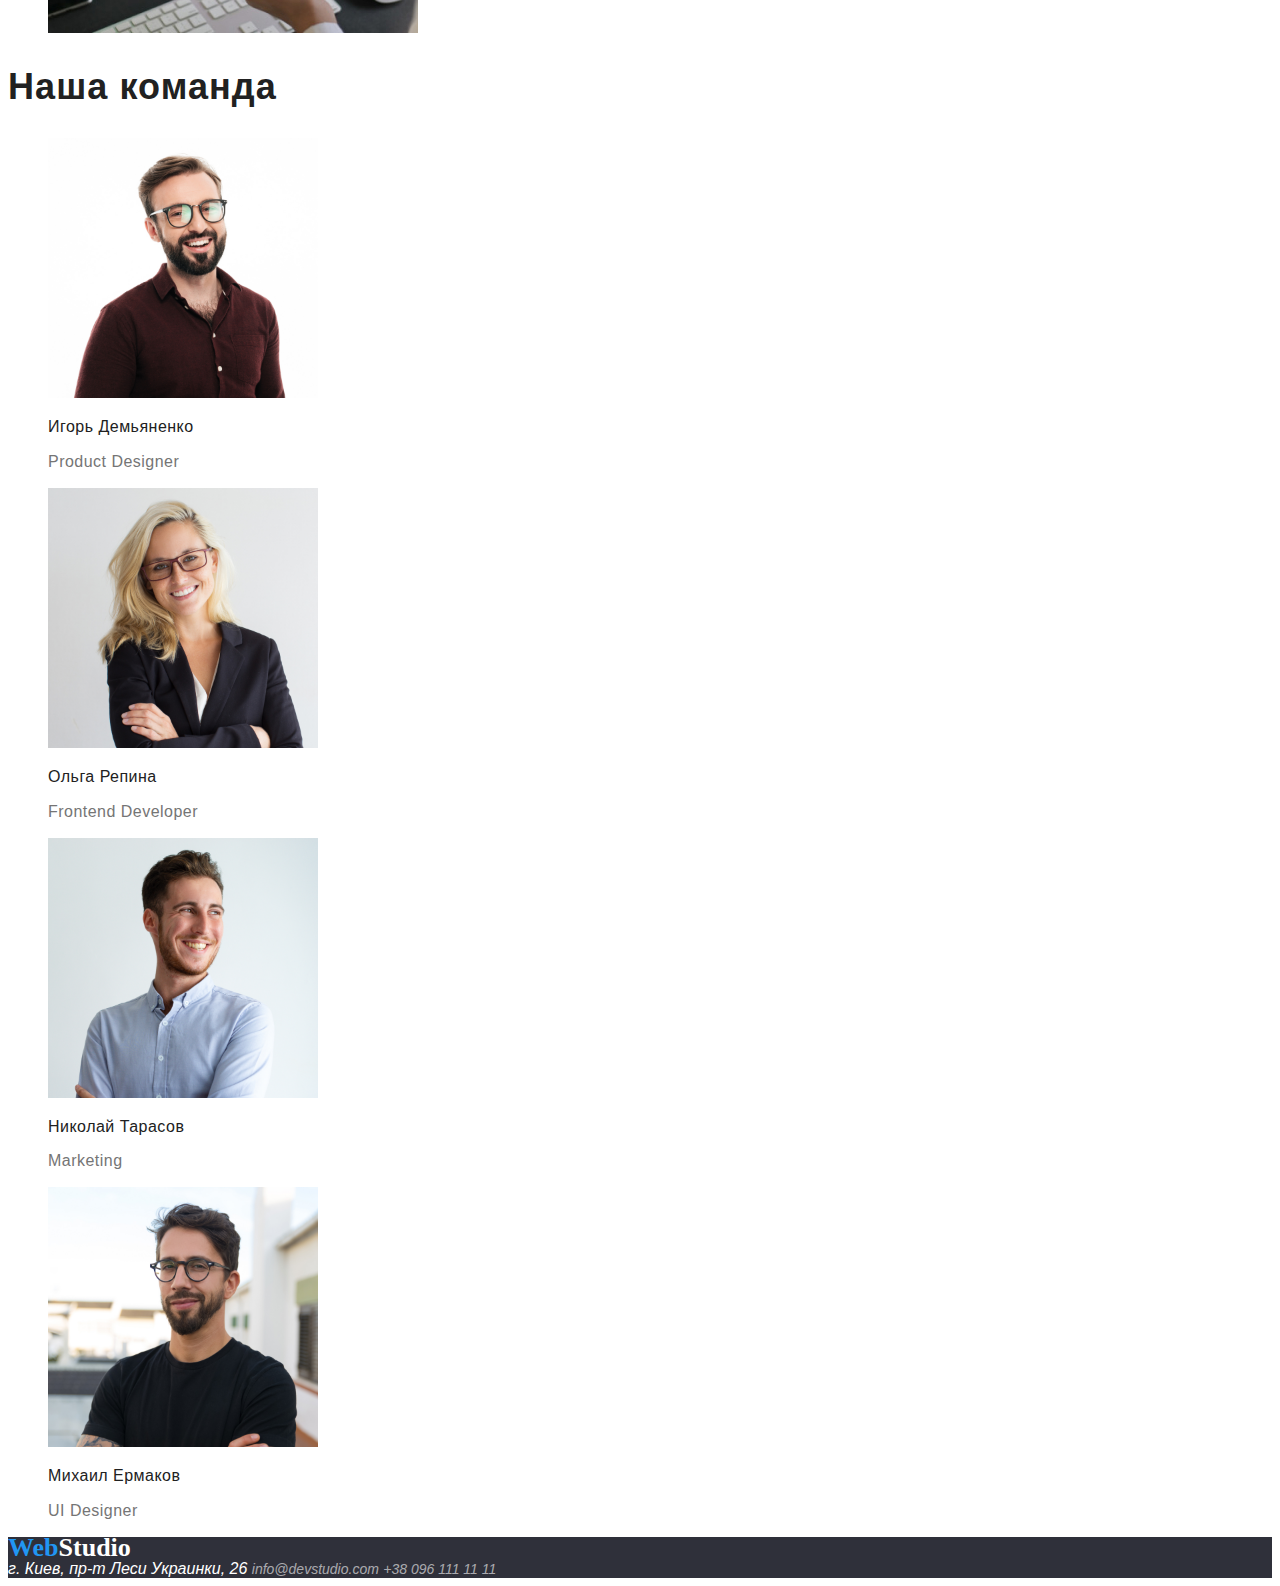
==== commit b4b92362: "Ne" ====
--- a/index.html
+++ b/index.html
@@ -13,32 +13,27 @@
       <nav>
         <a class="logo" href="">Web<span>Studio</span></a>
         <ul>
-          <li><a class="link-text accent" href="./index.html">Студия</a></li>
+          <li><a class="link-text" href="./index.html">Студия</a></li>
           <li>
-            <a class="link-text" href="./portfolio.html">Портфолио</a>
+            <a class="link-text accent" href="./portfolio.html">Портфолио</a>
           </li>
           <li><a class="link-text" href="">Контакты</a></li>
         </ul>
       </nav>
       <ul>
         <li>
-          <a
-            class="link-contacts"
-            class="contact-section-link"
-            href="info@devstudio.com"
+          <a class="link-contacts" href="info@devstudio.com"
             >info@devstudio.com</a
           >
         </li>
         <li>
-          <a
-            class="link-contacts"
-            class="contact-section-link"
-            href="tel:+380961111111"
+          <a class="link-contacts" href="tel:+380961111111"
             >+38 096 111 11 11</a
           >
         </li>
       </ul>
     </header>
+
     <main>
       <!-- Герой -->
       <div>
--- a/css/styles.css
+++ b/css/styles.css
@@ -19,7 +19,7 @@
   font-style: normal;
   font-size: 26px;
   font-weight: 700;
-  line-height: 1.19;
+  line-height: 0.83;
 }
 .logo span {
   color: #000000;
@@ -27,16 +27,15 @@
   font-style: normal;
   font-size: 26px;
   font-weight: 700;
-  line-height: 1.19;
+  line-height: 0.83;
 }
 
 .link-text {
-  font-family: "Roboto";
   color: #212121;
-  font-style: normal;
   font-size: 14px;
   font-weight: 500;
   line-height: 1.14;
+  letter-spacing: 0.02em;
 }
 
 .link-text.accent {
@@ -50,10 +49,9 @@
 
 .link-contacts {
   color: #757575;
-  font-style: Medium;
   font-size: 14px;
   font-weight: 500;
-  line-height: 1.2;
+  line-height: 1.14;
 }
 .link-contacts:hover {
   color: #2196f3;
@@ -64,8 +62,7 @@
 }
 
 .hero {
-  font-family: "Roboto";
-  font-style: normal;
+  text-align: center;
   font-weight: 900;
   font-size: 44px;
   line-height: 1.36;
@@ -86,6 +83,7 @@
 }
 
 .button {
+  font-family: "Roboto";
   cursor: pointer;
   color: #212121;
   font-style: normal;
@@ -103,17 +101,16 @@
 
 .title {
   color: #000000;
-  font-style: Bold;
   font-size: 18px;
   font-weight: 700;
   line-height: 2;
 }
+
 .text {
   color: #757575;
-  font-style: Regular;
   font-size: 16px;
   font-weight: 400;
-  line-height: 2;
+  line-height: 1.87;
 }
 
 .title-peculiarities {
@@ -174,7 +171,7 @@
   font-style: normal;
   font-size: 26px;
   font-weight: 700;
-  line-height: 1.19;
+  line-height: 0.83;
 }
 .logo-footer span {
   color: #ffffff;
@@ -182,22 +179,19 @@
   font-style: normal;
   font-size: 26px;
   font-weight: 700;
-  line-height: 1.19;
+  line-height: 0.83;
 }
 
 .contact-section-adress {
   color: #ffffff;
-  font-family: "Roboto";
-  font-style: normal;
-  font-size: 14px;
-  font-weight: 400;
-  line-height: 1.7;
+  ont-size: 14px;
+  font-weight: 500;
+  line-height: 1.14;
 }
 
 .contact {
   color: rgba(255, 255, 255, 0.6);
-  font-style: normal;
   font-size: 14px;
-  font-weight: 400;
-  line-height: 1.7;
+  font-weight: 500;
+  line-height: 1.14;
 }
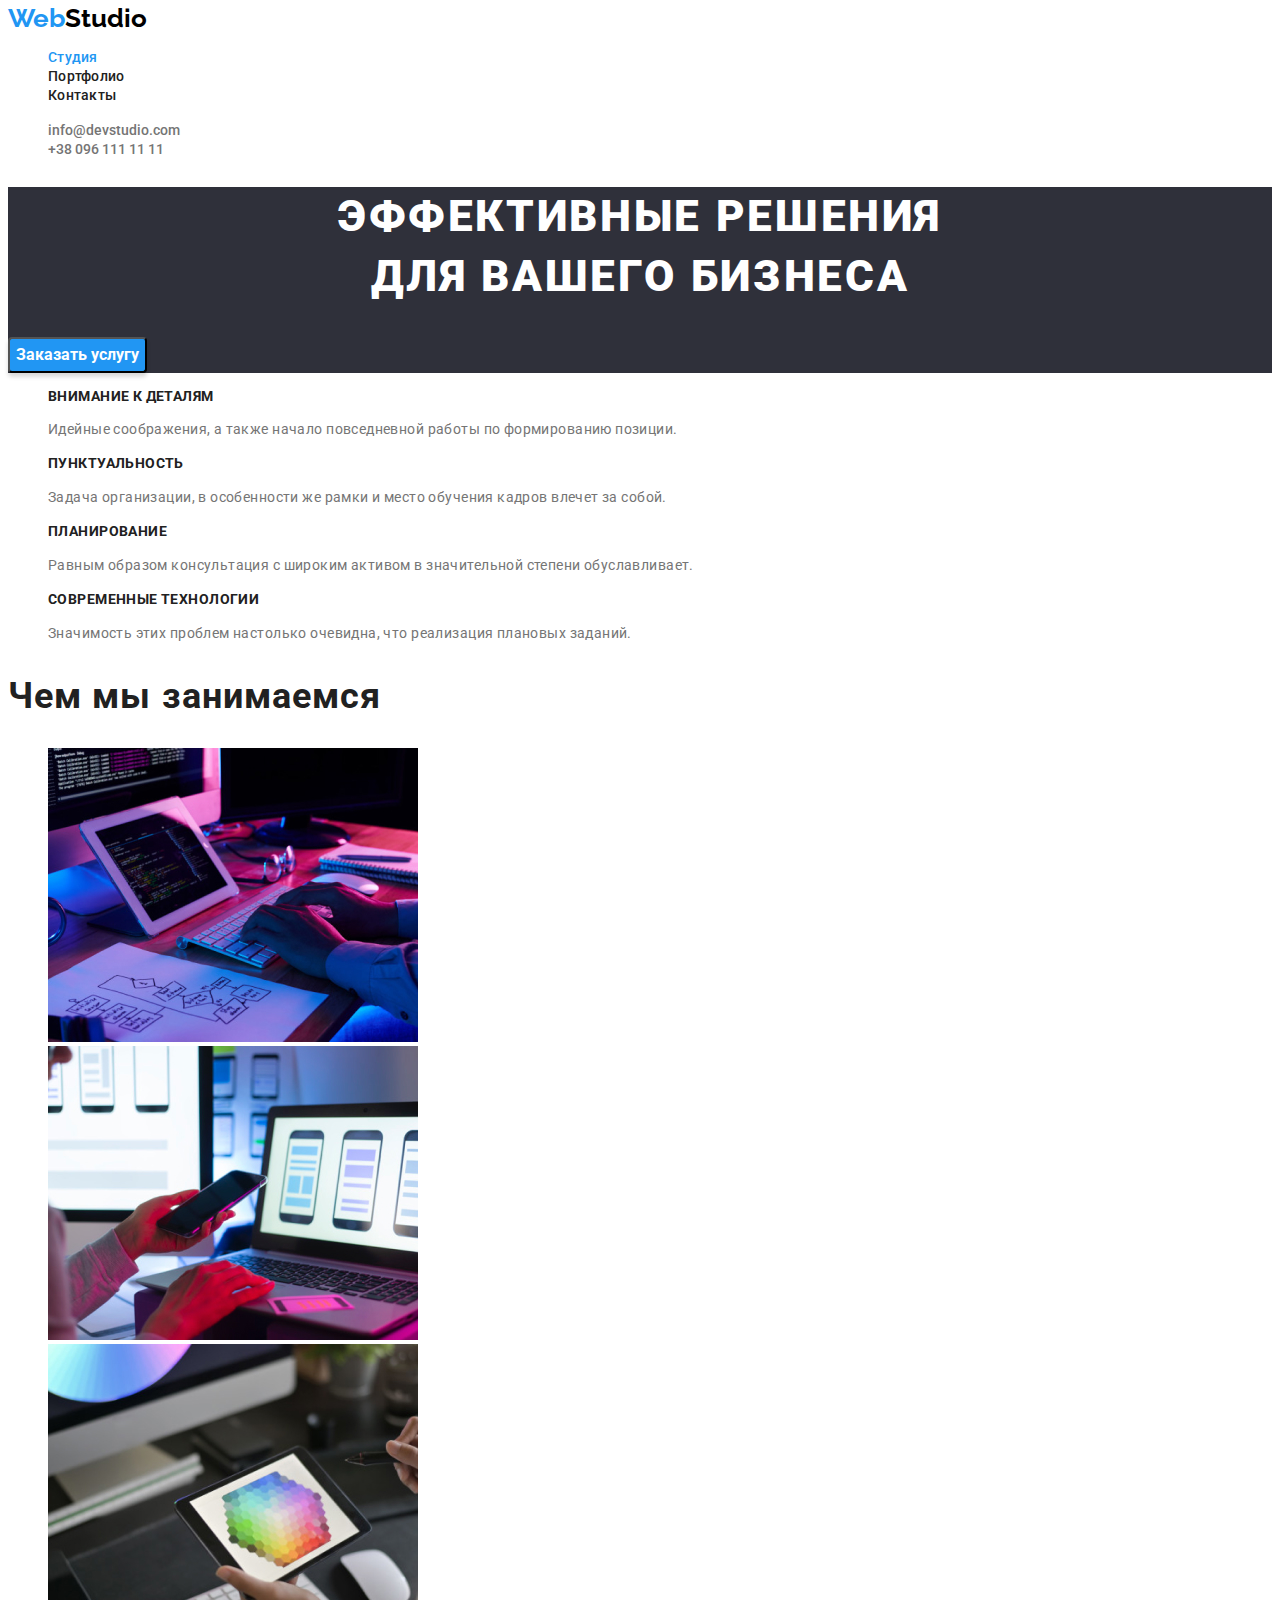
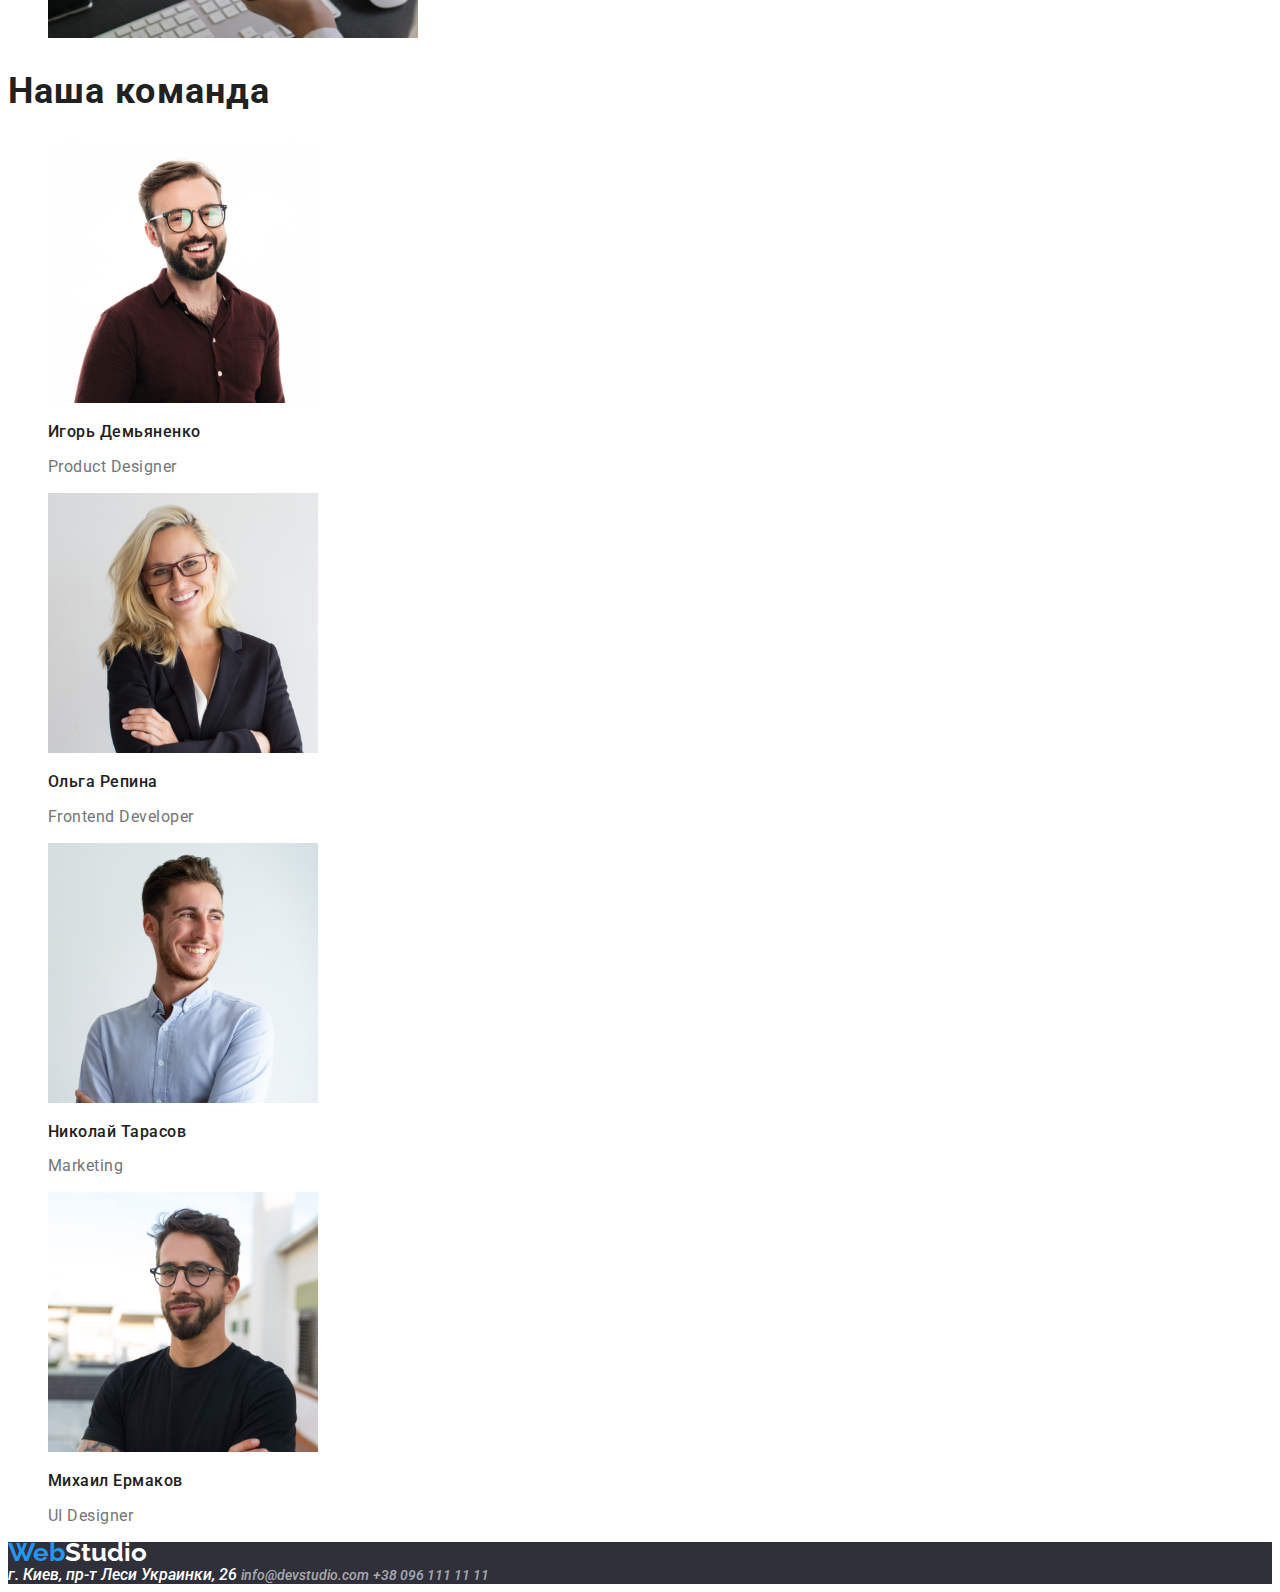
==== commit d6c313bf: "Link" ====
--- a/index.html
+++ b/index.html
@@ -6,6 +6,12 @@
     <meta name="viewport" content="width=device-width, initial-scale=1.0" />
     <title>Document</title>
     <link rel="stylesheet" href="./css/styles.css" />
+    <link rel="preconnect" href="https://fonts.googleapis.com" />
+    <link rel="preconnect" href="https://fonts.gstatic.com" crossorigin />
+    <link
+      href="https://fonts.googleapis.com/css2?family=Raleway:ital,wght@1,700&family=Roboto:ital,wght@0,500;0,700;0,900;1,400&display=swap"
+      rel="stylesheet"
+    />
   </head>
   <body>
     <!-- Шапка сайта -->
@@ -13,9 +19,9 @@
       <nav>
         <a class="logo" href="">Web<span>Studio</span></a>
         <ul>
-          <li><a class="link-text" href="./index.html">Студия</a></li>
+          <li><a class="link-text accent" href="./index.html">Студия</a></li>
           <li>
-            <a class="link-text accent" href="./portfolio.html">Портфолио</a>
+            <a class="link-text" href="./portfolio.html">Портфолио</a>
           </li>
           <li><a class="link-text" href="">Контакты</a></li>
         </ul>
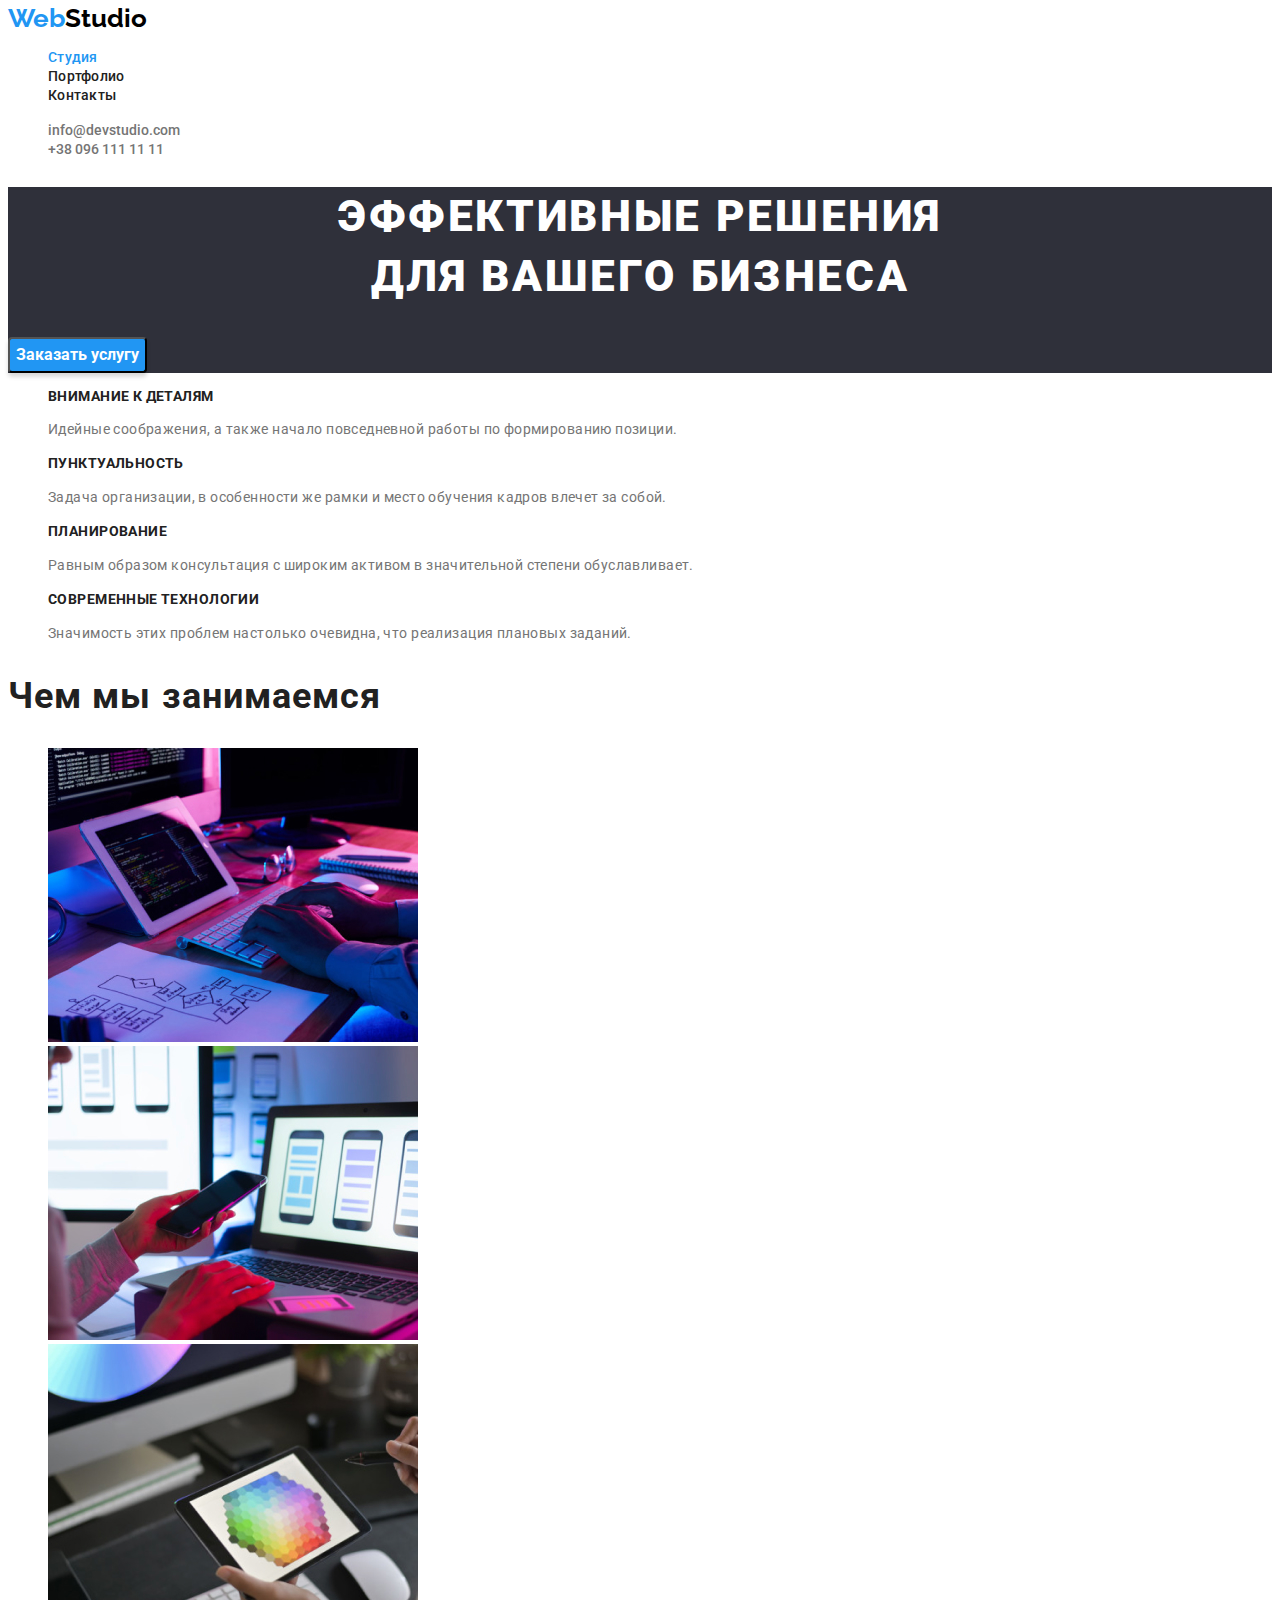
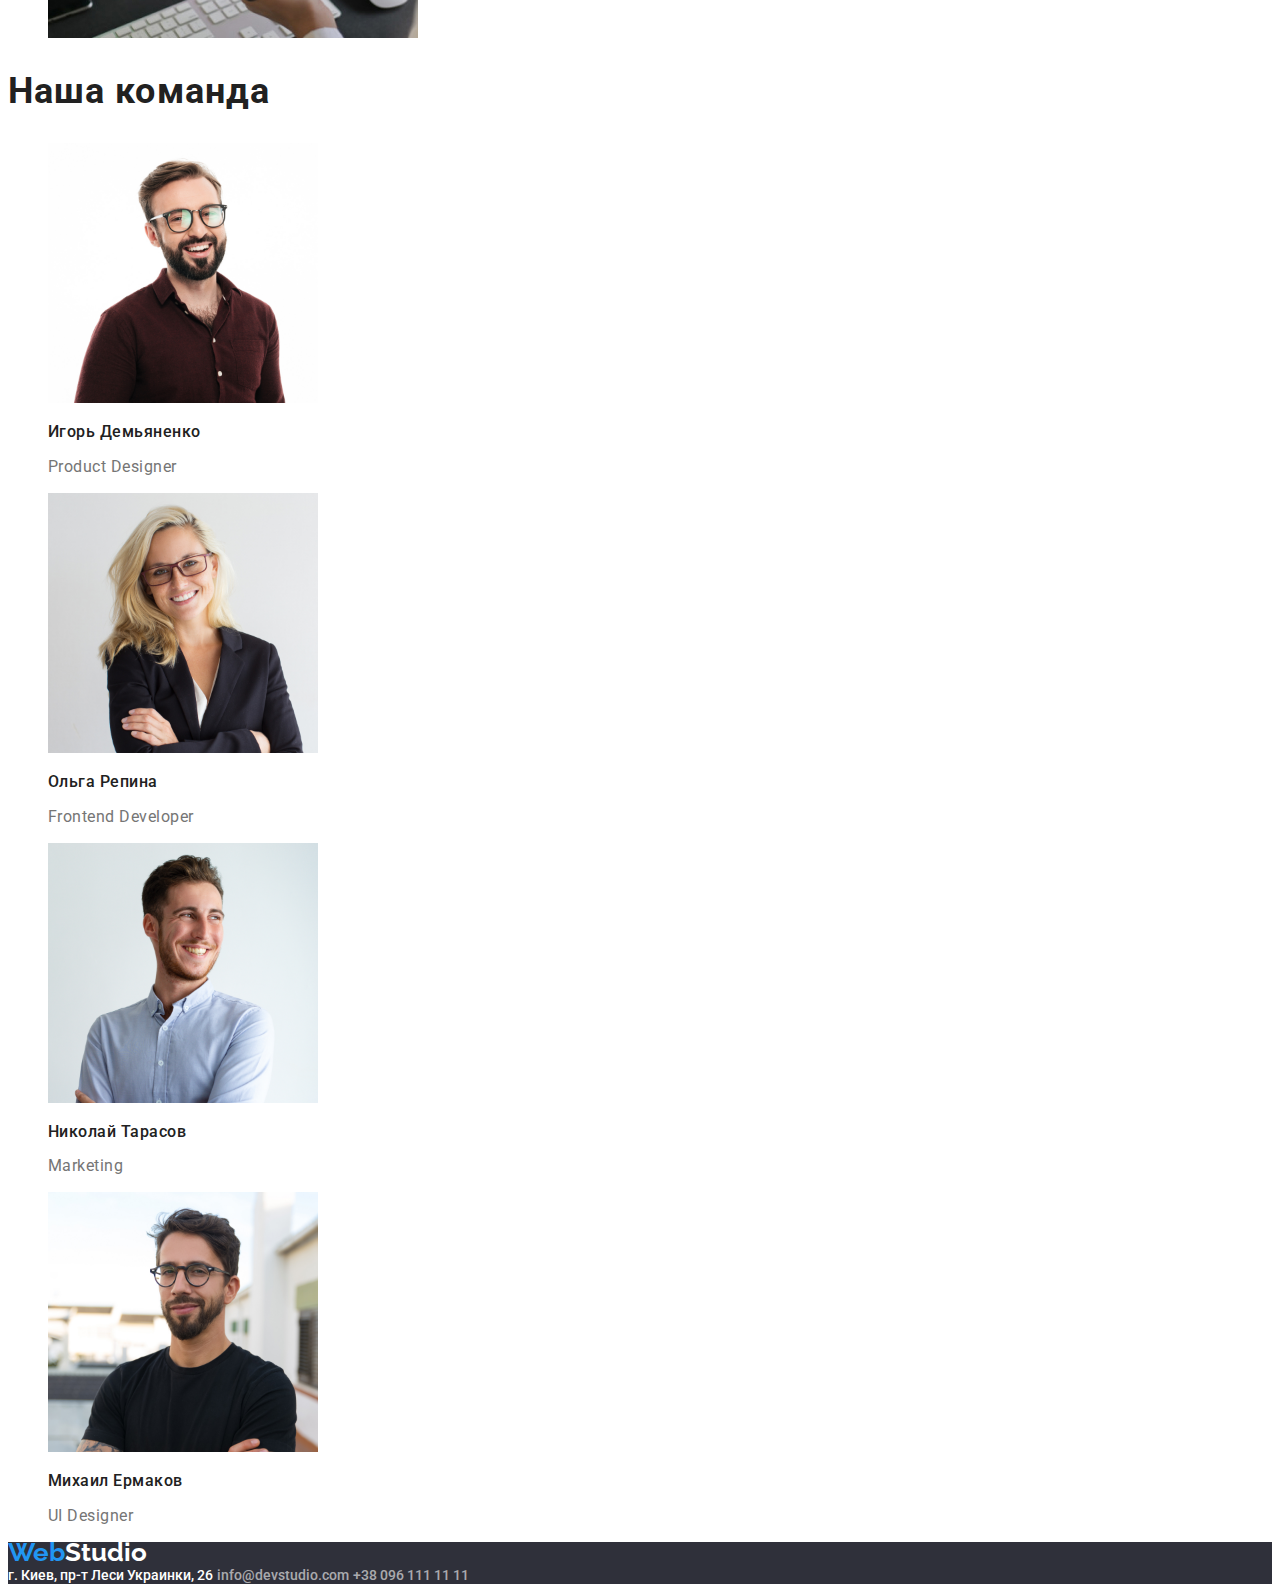
==== commit d39ca746: "Final" ====
--- a/index.html
+++ b/index.html
@@ -5,13 +5,13 @@
     <meta http-equiv="X-UA-Compatible" content="IE=edge" />
     <meta name="viewport" content="width=device-width, initial-scale=1.0" />
     <title>Document</title>
-    <link rel="stylesheet" href="./css/styles.css" />
     <link rel="preconnect" href="https://fonts.googleapis.com" />
     <link rel="preconnect" href="https://fonts.gstatic.com" crossorigin />
     <link
-      href="https://fonts.googleapis.com/css2?family=Raleway:ital,wght@1,700&family=Roboto:ital,wght@0,500;0,700;0,900;1,400&display=swap"
+      href="https://fonts.googleapis.com/css2?family=Raleway:wght@700&family=Roboto:wght@400;500;700;900&display=swap"
       rel="stylesheet"
     />
+    <link rel="stylesheet" href="./css/styles.css" />
   </head>
   <body>
     <!-- Шапка сайта -->
--- a/css/styles.css
+++ b/css/styles.css
@@ -184,13 +184,15 @@
 
 .contact-section-adress {
   color: #ffffff;
-  ont-size: 14px;
+  font-style: normal;
+  font-size: 14px;
   font-weight: 500;
   line-height: 1.14;
 }
 
 .contact {
   color: rgba(255, 255, 255, 0.6);
+  font-style: normal;
   font-size: 14px;
   font-weight: 500;
   line-height: 1.14;
